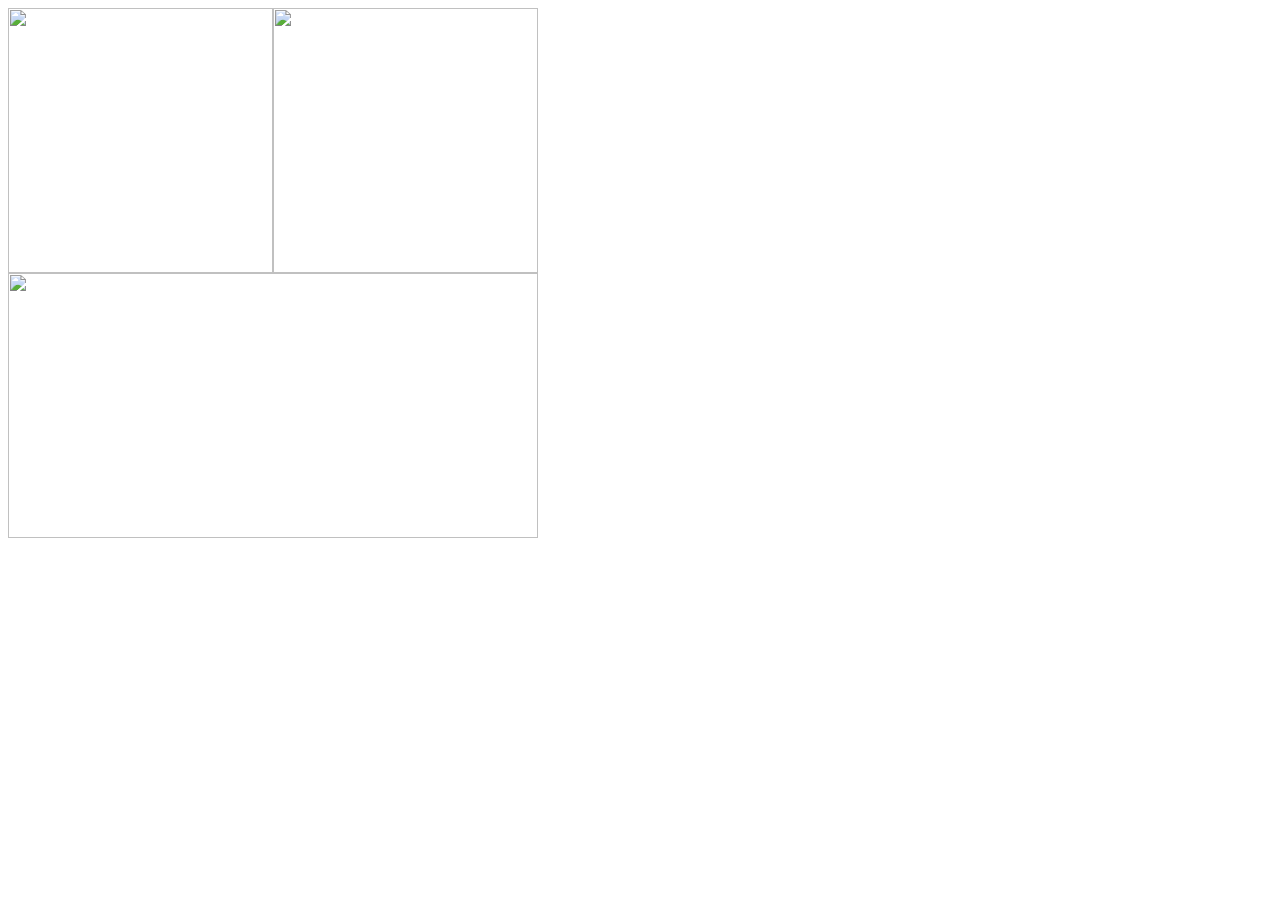
==== index.html @ 49f3612f "OVERLAY" ====
<!DOCTYPE html>
<html lang="en">
<head>
    <meta charset="UTF-8">
    <meta http-equiv="X-UA-Compatible" content="IE=edge">
    <meta name="viewport" content="width=device-width, initial-scale=1.0">
    <link rel="stylesheet" href="./css/styles.css"/>
    <title>OVERLAY</title>
</head>
<body>
    <!--------------------------------- OVERLAY ---------------------------------->

    <div class="block">
	<a href="#" class="card-one">
		<img src="https://goo.gl/X6c6dy" width="265" height="265" alt="">
	</a>
	<a href="#" class="card-two">
		<img src="https://goo.gl/h6UhHS" width="265" height="265" lt="">
	</a>
	<a href="#" class="card-three">
		<img src="https://goo.gl/MuPSbt" width="530" height="265" alt="">
	</a>
</div>

     <!--------------------------------- OVERLAY ---------------------------------->
</body>
</html>
---- css/styles.css ----
/* ******************OVERLAY*********************** */


.block {
  font-size: 0;
	width: 530px;
	height: 530px;
}
a.card-one,
a.card-two,
a.card-three {
  display: inline-block;
 
}

a {
  position: relative;
  overflow: hidden;
}

a:before {
  content: '';
  position: absolute;
  background: rgba(0, 0, 0, 0.6);
  opacity: 0;
  left: 0;
  top: 0;
  right: 0;
  bottom: 0;
  width: 100%;
  height: 100%;
  transition: 250ms cubic-bezier(0.4, 0, 0.2, 1);
  transform: translateY(100%);
  
}
a.card-one:before {
  content: '';
  position: absolute;
  background: rgba(19, 208, 19, 0.6);
  opacity: 0;
  left: 0;
  top: 0;
  right: 0;
  bottom: 0;
  width: 100%;
  height: 100%;
  transition: 250ms cubic-bezier(0.4, 0, 0.2, 1);
  transform: translateY(100%);
  
}

a.card-two:before {
  content: '';
  position: absolute;
  background: rgba(76, 27, 211, 0.6);
  opacity: 0;
  left: 0;
  top: 0;
  right: 0;
  bottom: 0;
  width: 100%;
  height: 100%;
  transition: 250ms cubic-bezier(0.4, 0, 0.2, 1);
  transform: translateY(100%);
  
}

a:hover:before {
  opacity: 1;
  transform: translateY(0);
  
}
a.card-three:hover .overlay {
  position: absolute;
	width: 530px;
	height: 265px;
	background: rgba(0, 0, 0, 0.6);
  transition: 250ms cubic-bezier(0.4, 0, 0.2, 1);
}

/* ******************OVERLAY*********************** */
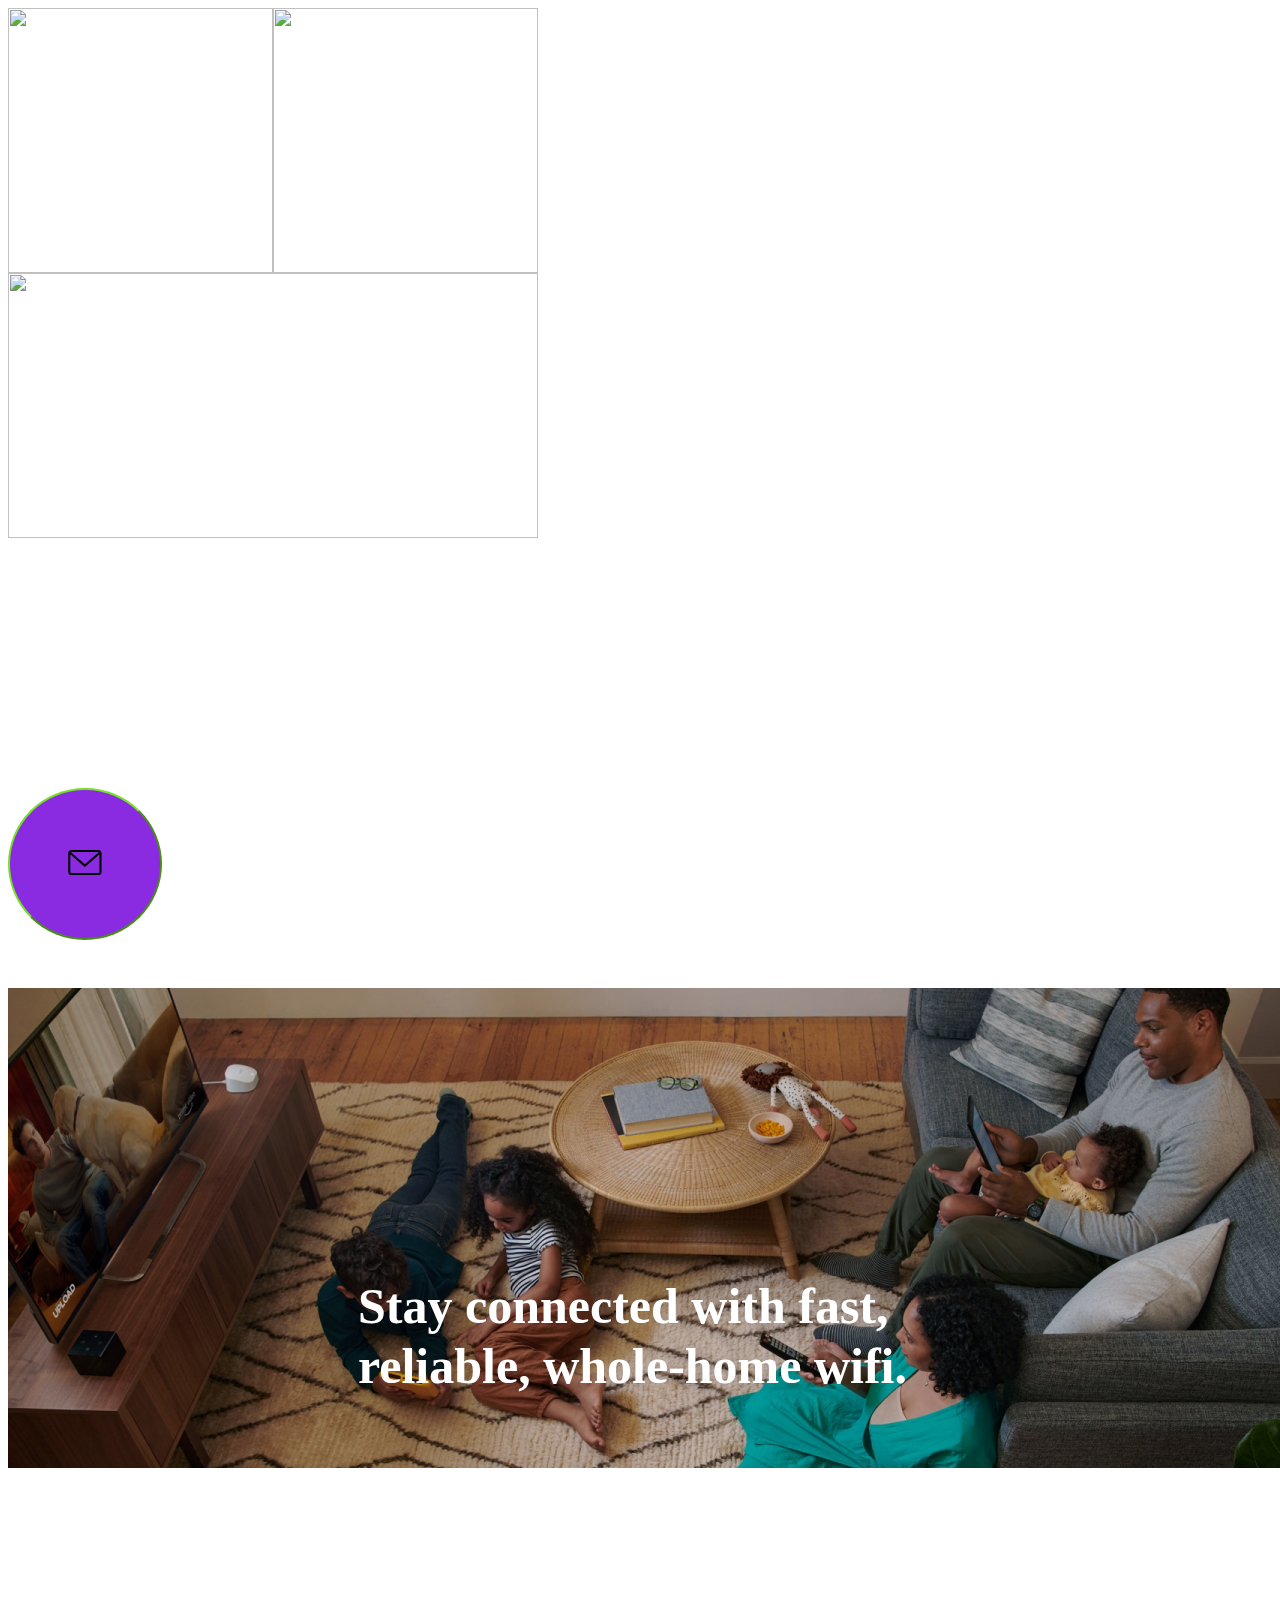
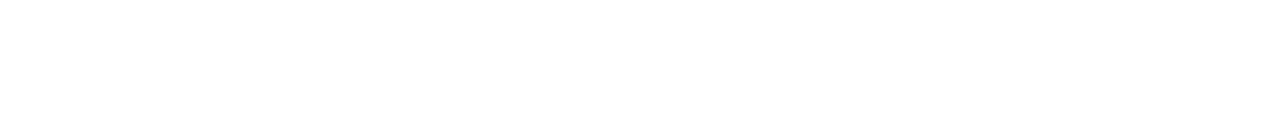
==== commit 37c387b6: "comithome" ====
--- a/index.html
+++ b/index.html
@@ -8,20 +8,56 @@
     <title>OVERLAY</title>
 </head>
 <body>
+
+
+
     <!--------------------------------- OVERLAY ---------------------------------->
 
-    <div class="block">
+<div class="block">
 	<a href="#" class="card-one">
 		<img src="https://goo.gl/X6c6dy" width="265" height="265" alt="">
 	</a>
+	
 	<a href="#" class="card-two">
 		<img src="https://goo.gl/h6UhHS" width="265" height="265" lt="">
 	</a>
+
 	<a href="#" class="card-three">
-		<img src="https://goo.gl/MuPSbt" width="530" height="265" alt="">
-	</a>
+		<img src="https://goo.gl/MuPSbt" width="530" height="265" alt="">	
+	</a>	
 </div>
 
      <!--------------------------------- OVERLAY ---------------------------------->
+
+
+
+
+	<!--------------------------------- JUMPING BUTTON--------------------------------->
+	
+		<div class="button">		
+		<a href="https://www.google.com">
+			<button class="loading-button" type="button">
+				<svg width="50" height="25">
+					<use href="./images/sprite.svg#icon-envelope"></use>
+				</svg>
+			</button>
+		</a>
+		</div>
+	
+	<!--------------------------------- JUMPING BUTTON--------------------------------->
+
+
+
+	<!---------------------------------------- HERO------------------------------------->
+
+	<section>
+		<div  class="hero">
+		<img src="./images/Rectangle.png" width="1440" height="480" alt="">
+          <h2 class="hero-title">Stay connected with fast, reliable, whole-home wifi.</h2>
+		</div>
+	</section>
+
+	<!---------------------------------------- HERO------------------------------------->
 </body>
-</html>+</html>
+
--- a/css/styles.css
+++ b/css/styles.css
@@ -1,16 +1,14 @@
 /* ******************OVERLAY*********************** */
-
 
 .block {
   font-size: 0;
-	width: 530px;
-	height: 530px;
+  width: 530px;
+  height: 530px;
 }
 a.card-one,
 a.card-two,
 a.card-three {
   display: inline-block;
- 
 }
 
 a {
@@ -19,7 +17,7 @@
 }
 
 a:before {
-  content: '';
+  content: "";
   position: absolute;
   background: rgba(0, 0, 0, 0.6);
   opacity: 0;
@@ -31,10 +29,9 @@
   height: 100%;
   transition: 250ms cubic-bezier(0.4, 0, 0.2, 1);
   transform: translateY(100%);
-  
 }
 a.card-one:before {
-  content: '';
+  content: "";
   position: absolute;
   background: rgba(19, 208, 19, 0.6);
   opacity: 0;
@@ -46,11 +43,10 @@
   height: 100%;
   transition: 250ms cubic-bezier(0.4, 0, 0.2, 1);
   transform: translateY(100%);
-  
 }
 
 a.card-two:before {
-  content: '';
+  content: "";
   position: absolute;
   background: rgba(76, 27, 211, 0.6);
   opacity: 0;
@@ -62,20 +58,91 @@
   height: 100%;
   transition: 250ms cubic-bezier(0.4, 0, 0.2, 1);
   transform: translateY(100%);
-  
 }
 
 a:hover:before {
   opacity: 1;
   transform: translateY(0);
-  
 }
 a.card-three:hover .overlay {
   position: absolute;
-	width: 530px;
-	height: 265px;
-	background: rgba(0, 0, 0, 0.6);
+  width: 530px;
+  height: 265px;
+  background: rgba(0, 0, 0, 0.6);
   transition: 250ms cubic-bezier(0.4, 0, 0.2, 1);
 }
 
-/* ******************OVERLAY*********************** */+/*******************OVERLAY************************/
+
+/*********************JUMPING BUTTON****************/
+@keyframes bouncing {
+  0% {
+    bottom: 0;
+    box-shadow: 0 0 5px rgba(0, 0, 0, 0.5);
+  }
+  100% {
+    bottom: 50px;
+    box-shadow: 0 50px 50px rgba(0, 0, 0, 0.1);
+  }
+}
+
+.button {
+  position: absolute;
+  margin-top: 250px;
+}
+.loading-button {
+  position: absolute;
+  background-color: blueviolet;
+  border-radius: 50%;
+  border-color: rgb(115, 225, 37);
+  color: blanchedalmond;
+  padding: 60px 50px;
+  animation: bouncing 0.5s cubic-bezier(0.1, 0.25, 0.1, 1) 0s infinite alternate
+    both;
+}
+
+.loading-button:hover,
+.loading-button:focus {
+  background-color: rgb(22, 219, 233);
+  fill: rgb(63, 17, 228);
+}
+/*********************JUMPING BUTTON****************/
+
+/* ********************hero************************/
+
+.hero {
+  position: relative;
+  display: inline-block;
+  justify-content: center;
+  /* text-align: center; */
+  background-size: cover;
+  background-position: 100%;
+  margin-top: 250px;
+  padding-top: 200px;
+  padding-bottom: 200px;
+
+   width: 700px;
+  margin-bottom: 30px;
+  font-size: 50px;
+  line-height: 1.2;
+  color: #0a0a0a;
+
+}
+
+.hero-title {
+  position: absolute;
+  top: 50%;
+  left: 50%;
+  transform: translate(-50% 50%);
+  /* justify-content: center;
+  text-align: center;  */
+  margin-left: auto;
+  margin-right: auto;
+  width: 700px;
+  margin-bottom: 30px;
+  font-size: 50px;
+  line-height: 1.2;
+  color:white ;
+}
+
+/* ********************hero************************/
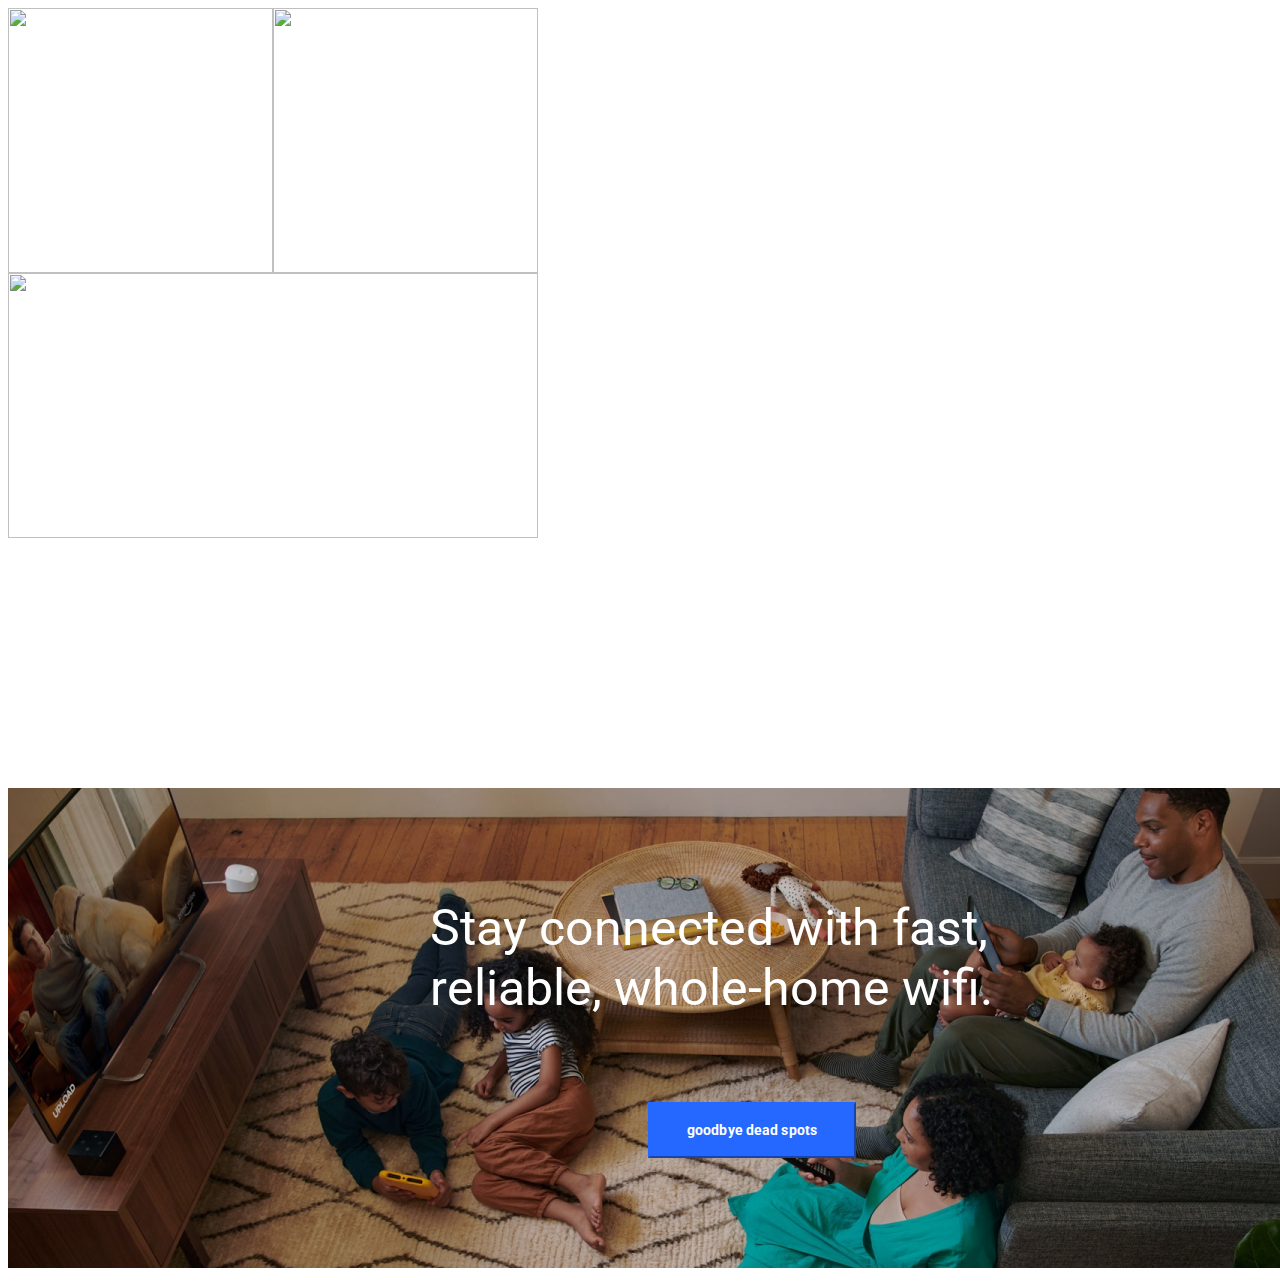
==== commit 4679b31b: "commit5.1" ====
--- a/index.html
+++ b/index.html
@@ -4,6 +4,10 @@
     <meta charset="UTF-8">
     <meta http-equiv="X-UA-Compatible" content="IE=edge">
     <meta name="viewport" content="width=device-width, initial-scale=1.0">
+	 <link
+      href="https://fonts.googleapis.com/css2?family=Raleway:wght@700&family=Roboto:wght@400;500;700;900&display=swap"
+      rel="stylesheet"
+    />
     <link rel="stylesheet" href="./css/styles.css"/>
     <title>OVERLAY</title>
 </head>
@@ -52,11 +56,19 @@
 
 	<section>
 		<div  class="hero">
-		<img src="./images/Rectangle.png" width="1440" height="480" alt="">
+		  <img src="./images/Rectangle.png" width="1440" height="480" alt="">
           <h2 class="hero-title">Stay connected with fast, reliable, whole-home wifi.</h2>
+		  <button class="hero-btn">goodbye dead spots</button>
 		</div>
 	</section>
 
+
+	<!-- <section class="dead-spots">
+        <h2 class="dead-spots-title"></h2>
+        <p class="dead-spots-label">Stay connected with fast, reliable, whole-home wifi.</p>
+        <button class="dead-spots-btn">goodbye dead spots</button>
+		<img src="./images/Rectangle.png" alt="img">	
+	</section> -->
 	<!---------------------------------------- HERO------------------------------------->
 </body>
 </html>
--- a/css/styles.css
+++ b/css/styles.css
@@ -28,7 +28,7 @@
   width: 100%;
   height: 100%;
   transition: 250ms cubic-bezier(0.4, 0, 0.2, 1);
-  transform: translateY(100%);
+  transform: translateX(-100%);
 }
 a.card-one:before {
   content: "";
@@ -57,7 +57,7 @@
   width: 100%;
   height: 100%;
   transition: 250ms cubic-bezier(0.4, 0, 0.2, 1);
-  transform: translateY(100%);
+  transform: translateX(100%);
 }
 
 a:hover:before {
@@ -110,39 +110,110 @@
 
 /* ********************hero************************/
 
+section {
+  position: relative;
+  display: block;
+  width: 1440px;
+}
+
 .hero {
-  position: relative;
-  display: inline-block;
+  position: absolute;
+  display: block;
+  top: 0;
+  left: 0;
+  padding: 0;
   justify-content: center;
-  /* text-align: center; */
   background-size: cover;
   background-position: 100%;
   margin-top: 250px;
-  padding-top: 200px;
-  padding-bottom: 200px;
-
-   width: 700px;
-  margin-bottom: 30px;
+
   font-size: 50px;
   line-height: 1.2;
   color: #0a0a0a;
-
 }
 
 .hero-title {
   position: absolute;
-  top: 50%;
-  left: 50%;
-  transform: translate(-50% 50%);
-  /* justify-content: center;
-  text-align: center;  */
-  margin-left: auto;
-  margin-right: auto;
-  width: 700px;
-  margin-bottom: 30px;
-  font-size: 50px;
-  line-height: 1.2;
-  color:white ;
-}
-
+  top: 0;
+  left: 0;
+  margin-left: 422px;
+  margin-right: 422px;
+  margin-top: 110px;
+  font-family: "Roboto";
+  font-style: normal;
+  font-weight: 400;
+  font-size: 50px;
+  line-height: 1.2;
+  color: white;
+}
+
+.hero-btn {
+  position: absolute;
+  top: 0;
+  left: calc(50% - 160px / 2);
+  margin-top: 314px;
+  font-family: "Roboto";
+  font-style: normal;
+  font-weight: 700;
+  font-size: 14px;
+  line-height: 1;
+  letter-spacing: 0.11px;
+  color: #ffffff;
+  padding: 19px 37px;
+  background-color: #2468ff;
+  border-color: #2468ff;
+}
 /* ********************hero************************/
+/* .dead-spots {
+    display: block;
+    position: relative;
+    width: 1440px;
+}
+
+.dead-spots-title {
+position: absolute;
+  top: 0;
+  left: 0;
+  margin-left: 422px;
+  margin-right: 422px;
+  margin-top: 110px;
+  font-family: "Roboto";
+  font-style: normal;
+  font-weight: 400;
+  font-size: 50px;
+  line-height: 1.2;
+  color: white;
+}
+
+.dead-spots-label {
+    position: absolute;
+  top: 0;
+  left: 0;
+  margin-left: 422px;
+  margin-right: 422px;
+  margin-top: 110px;
+  font-family: "Roboto";
+  font-style: normal;
+  font-weight: 400;
+  font-size: 50px;
+  line-height: 1.2;
+  color: white;
+}
+
+.dead-spots-btn {
+  position: absolute;
+  top: 0;
+  left: calc(50% - 160px / 2);
+  margin-top: 314px;
+  font-family: "Roboto";
+  font-style: normal;
+  font-weight: 700;
+  font-size: 14px;
+  line-height: 1;
+  letter-spacing: 0.11px;
+  color: #ffffff;
+  padding: 19px 37px;
+  background-color: #2468ff;
+  border-color: #2468ff;
+} */
+
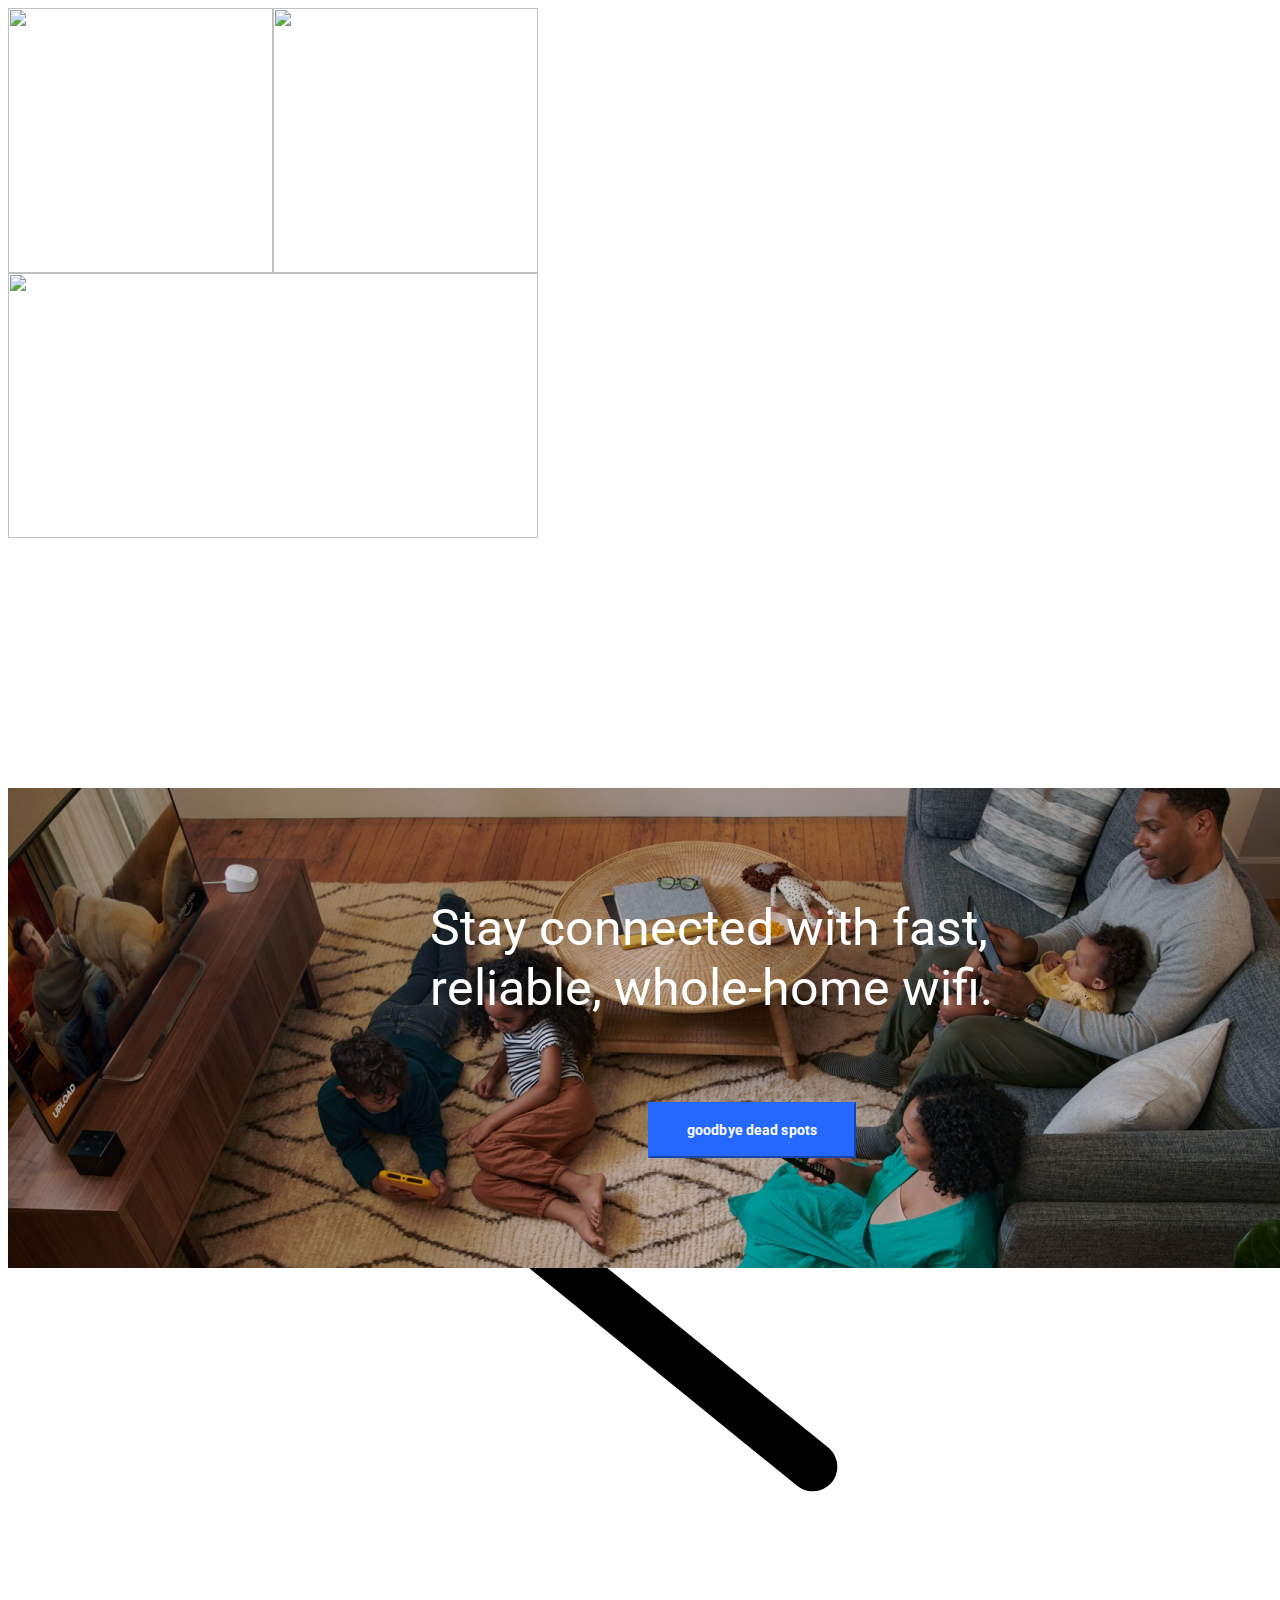
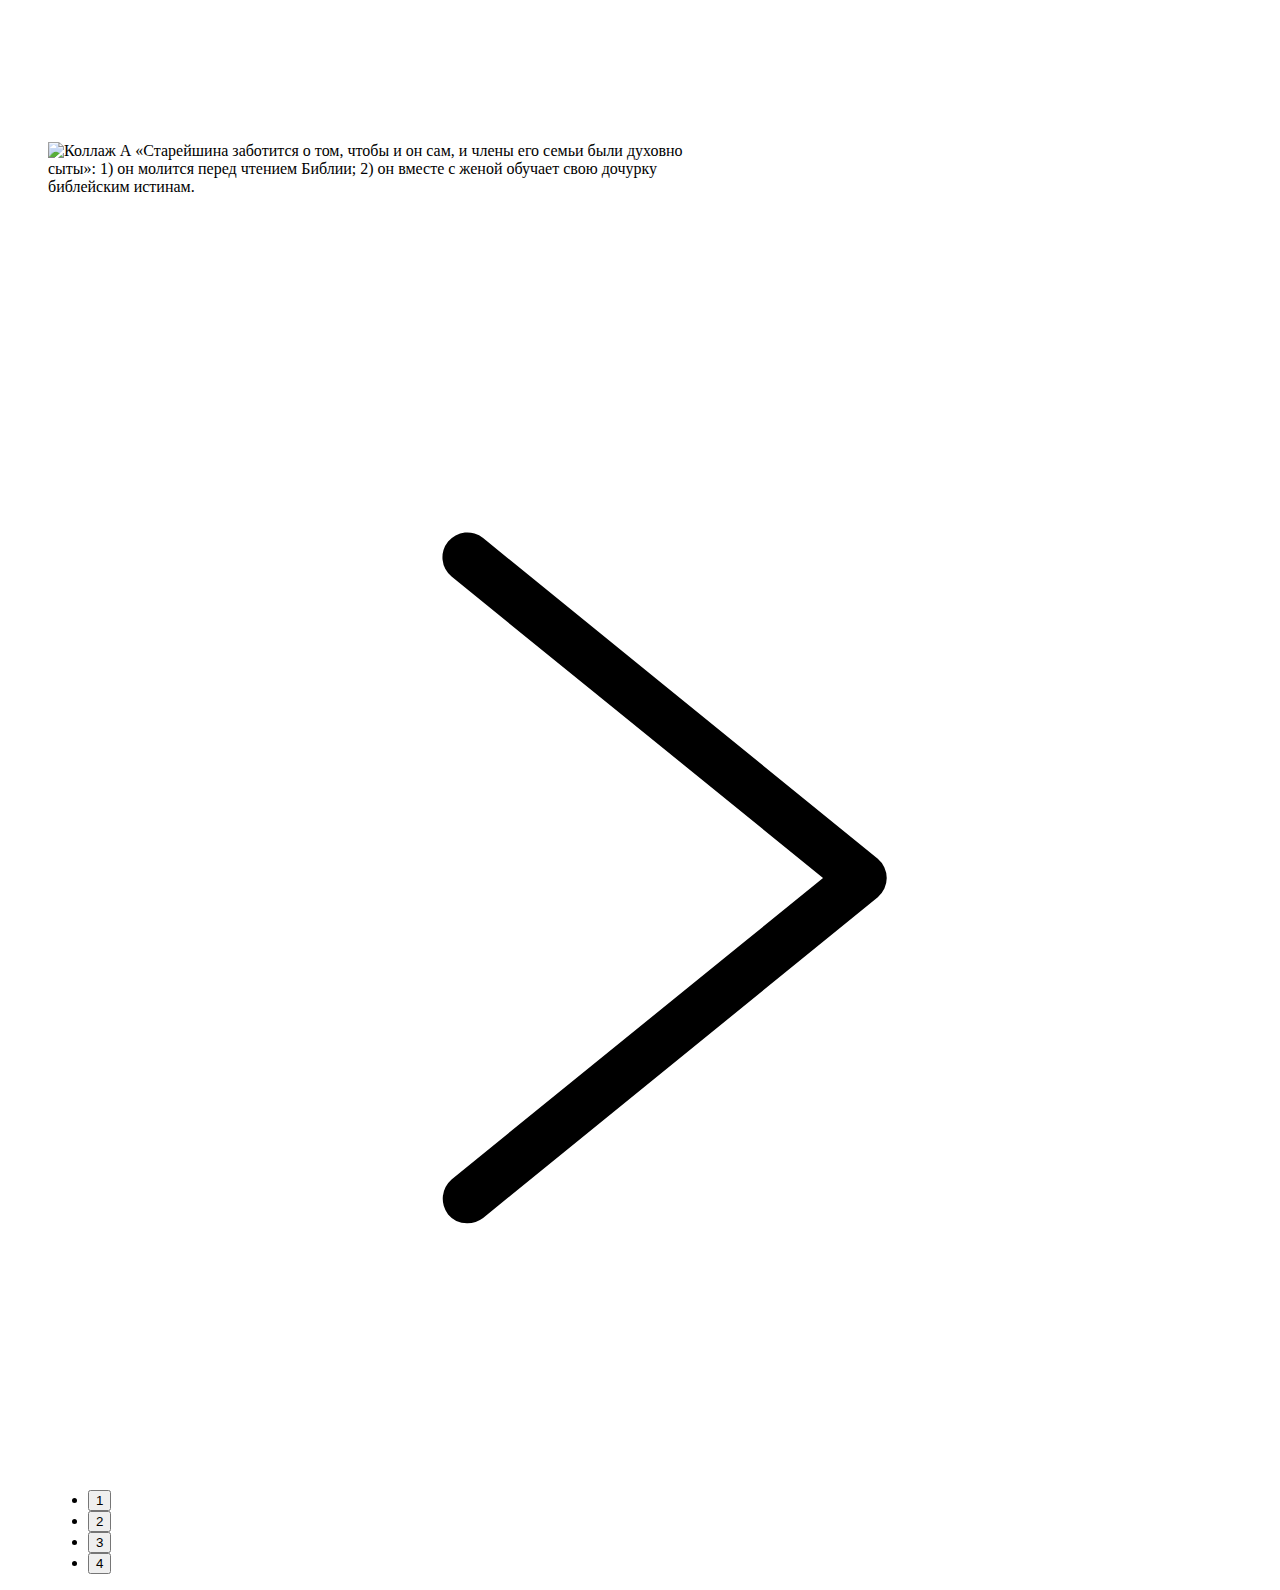
==== commit 9bee0e26: "commit8.8" ====
--- a/index.html
+++ b/index.html
@@ -1,75 +1,282 @@
 <!DOCTYPE html>
 <html lang="en">
-<head>
-    <meta charset="UTF-8">
-    <meta http-equiv="X-UA-Compatible" content="IE=edge">
-    <meta name="viewport" content="width=device-width, initial-scale=1.0">
-	 <link
+  <head>
+    <meta charset="UTF-8" />
+    <meta http-equiv="X-UA-Compatible" content="IE=edge" />
+    <meta name="viewport" content="width=device-width, initial-scale=1.0" />
+    <link
       href="https://fonts.googleapis.com/css2?family=Raleway:wght@700&family=Roboto:wght@400;500;700;900&display=swap"
       rel="stylesheet"
     />
-    <link rel="stylesheet" href="./css/styles.css"/>
+    <link rel="stylesheet" href="./css/styles.css" />
     <title>OVERLAY</title>
-</head>
-<body>
-
-
-
+  </head>
+  <body>
     <!--------------------------------- OVERLAY ---------------------------------->
 
-<div class="block">
-	<a href="#" class="card-one">
-		<img src="https://goo.gl/X6c6dy" width="265" height="265" alt="">
-	</a>
-	
-	<a href="#" class="card-two">
-		<img src="https://goo.gl/h6UhHS" width="265" height="265" lt="">
-	</a>
-
-	<a href="#" class="card-three">
-		<img src="https://goo.gl/MuPSbt" width="530" height="265" alt="">	
-	</a>	
-</div>
-
-     <!--------------------------------- OVERLAY ---------------------------------->
-
-
-
-
-	<!--------------------------------- JUMPING BUTTON--------------------------------->
-	
-		<div class="button">		
-		<a href="https://www.google.com">
-			<button class="loading-button" type="button">
-				<svg width="50" height="25">
-					<use href="./images/sprite.svg#icon-envelope"></use>
-				</svg>
-			</button>
-		</a>
-		</div>
-	
-	<!--------------------------------- JUMPING BUTTON--------------------------------->
-
-
-
-	<!---------------------------------------- HERO------------------------------------->
-
-	<section>
-		<div  class="hero">
-		  <img src="./images/Rectangle.png" width="1440" height="480" alt="">
-          <h2 class="hero-title">Stay connected with fast, reliable, whole-home wifi.</h2>
-		  <button class="hero-btn">goodbye dead spots</button>
-		</div>
-	</section>
-
-
-	<!-- <section class="dead-spots">
+    <div class="block">
+      <a href="#" class="card-one">
+        <img src="https://goo.gl/X6c6dy" width="265" height="265" alt="" />
+      </a>
+
+      <a href="#" class="card-two">
+        <img src="https://goo.gl/h6UhHS" width="265" height="265" lt="" />
+      </a>
+
+      <a href="#" class="card-three">
+        <img src="https://goo.gl/MuPSbt" width="530" height="265" alt="" />
+      </a>
+    </div>
+
+    <!--------------------------------- OVERLAY ---------------------------------->
+
+    <!--------------------------------- JUMPING BUTTON--------------------------------->
+
+    <div class="button">
+      <a href="https://www.google.com">
+        <button class="loading-button" type="button">
+          <svg width="50" height="25">
+            <use href="./images/sprite.svg#icon-envelope"></use>
+          </svg>
+        </button>
+      </a>
+    </div>
+
+    <!--------------------------------- JUMPING BUTTON--------------------------------->
+
+    <!---------------------------------------- HERO------------------------------------->
+
+    <section>
+      <div class="hero">
+        <img src="./images/Rectangle.png" width="1440" height="480" alt="" />
+        <h2 class="hero-title">
+          Stay connected with fast, reliable, whole-home wifi.
+        </h2>
+        <button class="hero-btn">goodbye dead spots</button>
+      </div>
+    </section>
+
+    <!-- <section class="dead-spots">
         <h2 class="dead-spots-title"></h2>
         <p class="dead-spots-label">Stay connected with fast, reliable, whole-home wifi.</p>
         <button class="dead-spots-btn">goodbye dead spots</button>
 		<img src="./images/Rectangle.png" alt="img">	
 	</section> -->
-	<!---------------------------------------- HERO------------------------------------->
-</body>
+    <!---------------------------------------- HERO------------------------------------->
+
+    <div id="f4" class="gen-flipbook pm-flipbook-gallery du-margin-top--8">
+      <figure
+        class="gen-flipbook pm-flipbook-gallery du-margin-top--8 cc-flipbookGallery--initialized cc-flipbookGallery cc-flipbookGallery--js"
+        data-has-client-components="true"
+      >
+        <div class="slick-initialized slick-slider slick-dotted">
+          <div
+            class="cc-flipbookGallery-navigation-previous slick-arrow"
+            style=""
+          >
+            <svg
+              class="svg-inline--fa jwi-chevron-left fa-w-16"
+              focusable="false"
+              aria-hidden="true"
+              data-prefix="jwf-jw-icons-external"
+              data-icon="chevron-left"
+              role="img"
+              xmlns="http://www.w3.org/2000/svg"
+              viewBox="0 0 24 24"
+              data-fa-i2svg=""
+            >
+              <path
+                fill="currentColor"
+                d="M15.5 19a.493.493 0 01-.315-.112l-8-6.5a.5.5 0 010-.776l8-6.5a.5.5 0 11.63.776L8.293 12l7.522 6.112A.5.5 0 0115.5 19z"
+              ></path></svg
+            ><!-- <i class="jwf-jw-icons-external jwi-chevron-left" focusable="false"></i> -->
+          </div>
+          <div class="slick-list draggable">
+            <div class="slick-track" style="opacity: 1; width: 2540px">
+              <div
+                class="slick-slide slick-current slick-active"
+                data-slick-index="0"
+                aria-hidden="false"
+                style="
+                  width: 635px;
+                  position: relative;
+                  left: 0px;
+                  top: 0px;
+                  z-index: 999;
+                  opacity: 1;
+                "
+                role="tabpanel"
+                id="slick-slide00"
+              >
+                <div>
+                  <img
+                    class="gen-flipbook"
+                    alt="Коллаж&nbsp;А «Старейшина заботится о том, чтобы и он сам, и члены его семьи были духовно сыты»: 1)&nbsp;он молится перед чтением Библии; 2)&nbsp;он вместе с женой обучает свою дочурку библейским истинам."
+                    data-largest="https://assetsnffrgf-a.akamaihd.net/assets/m/1102021220/U/art/1102021220_U_cfb_001_lg.jpg"
+                    data-smallest="https://assetsnffrgf-a.akamaihd.net/assets/m/1102021220/U/art/1102021220_U_cfb_001_xs.jpg"
+                    src="https://assetsnffrgf-a.akamaihd.net/assets/m/1102021220/U/art/1102021220_U_cfb_001_lg.jpg"
+                    style="width: 100%; display: inline-block"
+                  />
+                </div>
+              </div>
+              <div
+                class="slick-slide"
+                data-slick-index="1"
+                aria-hidden="true"
+                style="
+                  width: 635px;
+                  position: relative;
+                  left: -635px;
+                  top: 0px;
+                  z-index: 998;
+                  opacity: 0;
+                "
+                tabindex="-1"
+                role="tabpanel"
+                id="slick-slide01"
+              >
+                <div>
+                  <img
+                    class="gen-flipbook"
+                    alt="Б: этот же старейшина со своей женой навещает в больнице пожилую христианку из своего собрания."
+                    data-largest="https://assetsnffrgf-a.akamaihd.net/assets/m/1102021220/U/art/1102021220_U_cfb_002_lg.jpg"
+                    data-smallest="https://assetsnffrgf-a.akamaihd.net/assets/m/1102021220/U/art/1102021220_U_cfb_002_xs.jpg"
+                    src="https://assetsnffrgf-a.akamaihd.net/assets/m/1102021220/U/art/1102021220_U_cfb_002_lg.jpg"
+                    style="width: 100%; display: inline-block"
+                  />
+                </div>
+              </div>
+              <div
+                class="slick-slide"
+                data-slick-index="2"
+                aria-hidden="true"
+                style="
+                  width: 635px;
+                  position: relative;
+                  left: -1270px;
+                  top: 0px;
+                  z-index: 998;
+                  opacity: 0;
+                "
+                tabindex="-1"
+                role="tabpanel"
+                id="slick-slide02"
+              >
+                <div>
+                  <img
+                    class="gen-flipbook"
+                    alt="В: этот же старейшина проповедует по домам и зачитывает мужчине библейский стих."
+                    data-largest="https://assetsnffrgf-a.akamaihd.net/assets/m/1102021220/U/art/1102021220_U_cfb_003_lg.jpg"
+                    data-smallest="https://assetsnffrgf-a.akamaihd.net/assets/m/1102021220/U/art/1102021220_U_cfb_003_xs.jpg"
+                    src="https://assetsnffrgf-a.akamaihd.net/assets/m/1102021220/U/art/1102021220_U_cfb_003_lg.jpg"
+                    style="width: 100%; display: inline-block"
+                  />
+                </div>
+              </div>
+              <div
+                class="slick-slide"
+                data-slick-index="3"
+                aria-hidden="true"
+                style="
+                  width: 635px;
+                  position: relative;
+                  left: -1905px;
+                  top: 0px;
+                  z-index: 998;
+                  opacity: 0;
+                "
+                tabindex="-1"
+                role="tabpanel"
+                id="slick-slide03"
+              >
+                <div>
+                  <img
+                    class="gen-flipbook"
+                    alt="Коллаж&nbsp;Г: 1)&nbsp;этот же старейшина выступает с речью на встрече собрания; 2)&nbsp;он моет пол в Зале Царства."
+                    data-largest="https://assetsnffrgf-a.akamaihd.net/assets/m/1102021220/U/art/1102021220_U_cfb_004_lg.jpg"
+                    data-smallest="https://assetsnffrgf-a.akamaihd.net/assets/m/1102021220/U/art/1102021220_U_cfb_004_xs.jpg"
+                    src="https://assetsnffrgf-a.akamaihd.net/assets/m/1102021220/U/art/1102021220_U_cfb_004_lg.jpg"
+                    style="width: 100%; display: inline-block"
+                  />
+                </div>
+              </div>
+            </div>
+          </div>
+          <div class="cc-flipbookGallery-navigation-next slick-arrow" style="">
+            <svg
+              class="svg-inline--fa jwi-chevron-right fa-w-16"
+              focusable="false"
+              aria-hidden="true"
+              data-prefix="jwf-jw-icons-external"
+              data-icon="chevron-right"
+              role="img"
+              xmlns="http://www.w3.org/2000/svg"
+              viewBox="0 0 24 24"
+              data-fa-i2svg=""
+            >
+              <path
+                fill="currentColor"
+                d="M8.5 19a.5.5 0 01-.39-.18.52.52 0 01.07-.71L15.71 12 8.18 5.89a.5.5 0 01.64-.78l8 6.5a.51.51 0 010 .78l-8 6.5a.56.56 0 01-.32.11z"
+              ></path></svg
+            ><!-- <i class="jwf-jw-icons-external jwi-chevron-right" focusable="false"></i> -->
+          </div>
+          <ul
+            class="cc-flipbookGallery-navigation-dots"
+            style=""
+            role="tablist"
+          >
+            <li class="slick-active" role="presentation">
+              <button
+                type="button"
+                role="tab"
+                id="slick-slide-control00"
+                aria-controls="slick-slide00"
+                aria-label="1 of 4"
+                tabindex="0"
+                aria-selected="true"
+              >
+                1
+              </button>
+            </li>
+            <li role="presentation">
+              <button
+                type="button"
+                role="tab"
+                id="slick-slide-control01"
+                aria-controls="slick-slide01"
+                aria-label="2 of 4"
+                tabindex="-1"
+              >
+                2
+              </button>
+            </li>
+            <li role="presentation">
+              <button
+                type="button"
+                role="tab"
+                id="slick-slide-control02"
+                aria-controls="slick-slide02"
+                aria-label="3 of 4"
+                tabindex="-1"
+              >
+                3
+              </button>
+            </li>
+            <li role="presentation">
+              <button
+                type="button"
+                role="tab"
+                id="slick-slide-control03"
+                aria-controls="slick-slide03"
+                aria-label="4 of 4"
+                tabindex="-1"
+              >
+                4
+              </button>
+            </li>
+          </ul>
+        </div>
+      </figure>
+    </div>
+  </body>
 </html>
-
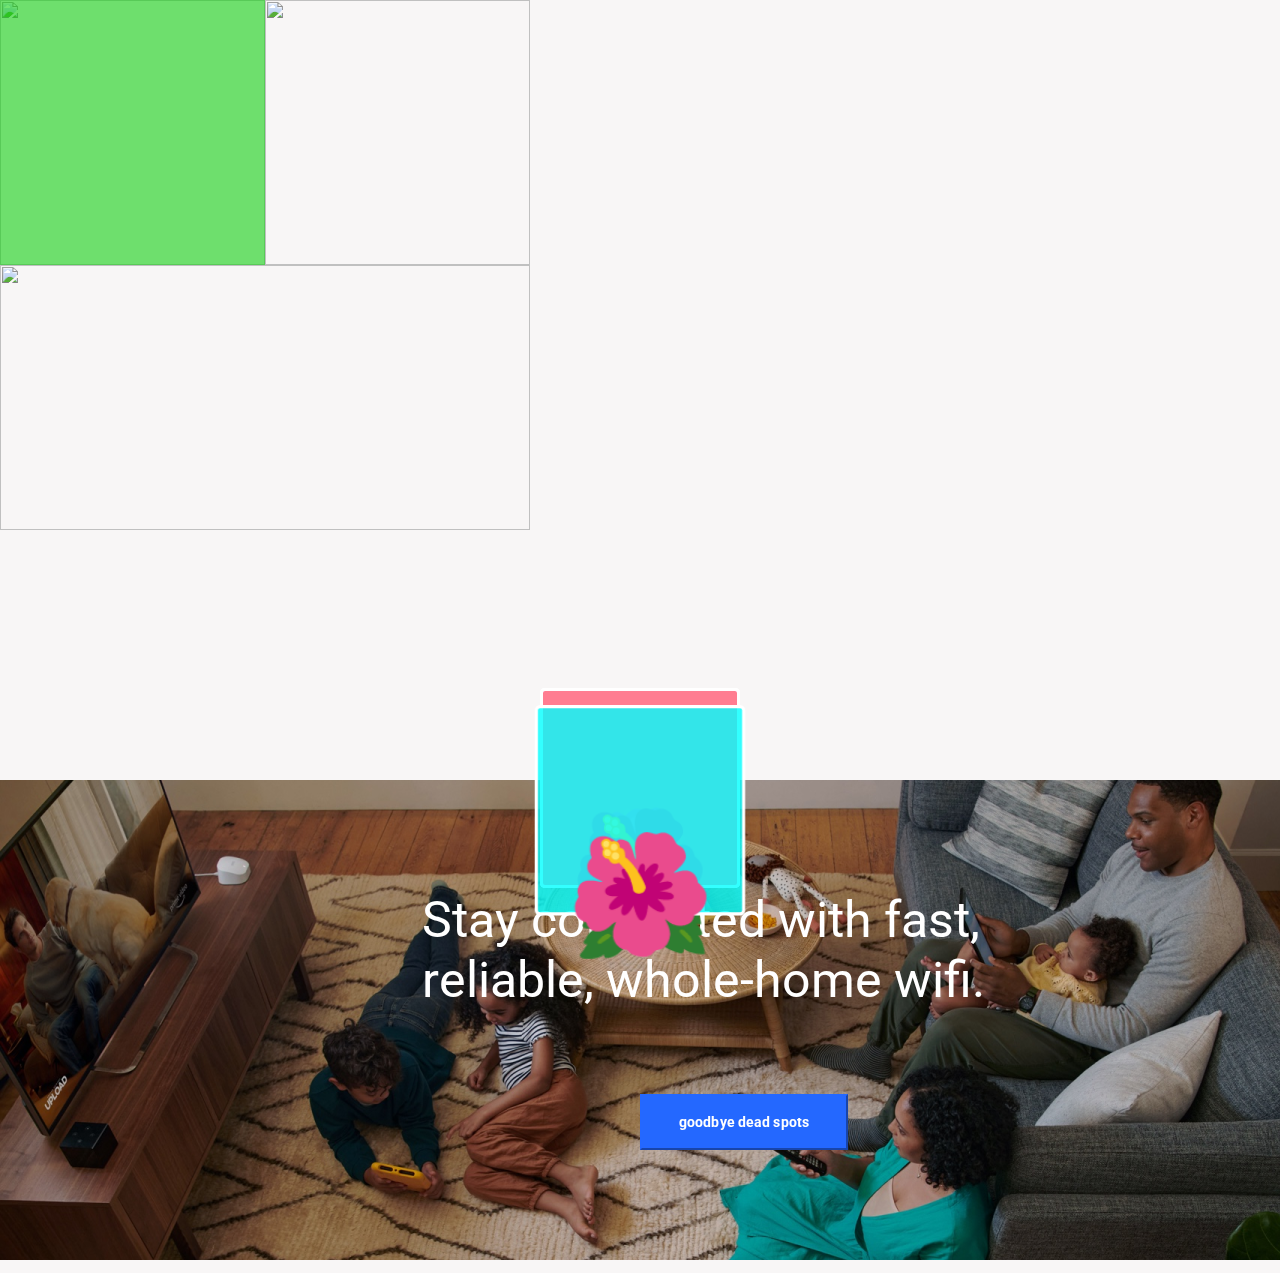
==== commit b65c757f: "КУБ" ====
--- a/index.html
+++ b/index.html
@@ -64,219 +64,14 @@
 	</section> -->
     <!---------------------------------------- HERO------------------------------------->
 
-    <div id="f4" class="gen-flipbook pm-flipbook-gallery du-margin-top--8">
-      <figure
-        class="gen-flipbook pm-flipbook-gallery du-margin-top--8 cc-flipbookGallery--initialized cc-flipbookGallery cc-flipbookGallery--js"
-        data-has-client-components="true"
-      >
-        <div class="slick-initialized slick-slider slick-dotted">
-          <div
-            class="cc-flipbookGallery-navigation-previous slick-arrow"
-            style=""
-          >
-            <svg
-              class="svg-inline--fa jwi-chevron-left fa-w-16"
-              focusable="false"
-              aria-hidden="true"
-              data-prefix="jwf-jw-icons-external"
-              data-icon="chevron-left"
-              role="img"
-              xmlns="http://www.w3.org/2000/svg"
-              viewBox="0 0 24 24"
-              data-fa-i2svg=""
-            >
-              <path
-                fill="currentColor"
-                d="M15.5 19a.493.493 0 01-.315-.112l-8-6.5a.5.5 0 010-.776l8-6.5a.5.5 0 11.63.776L8.293 12l7.522 6.112A.5.5 0 0115.5 19z"
-              ></path></svg
-            ><!-- <i class="jwf-jw-icons-external jwi-chevron-left" focusable="false"></i> -->
-          </div>
-          <div class="slick-list draggable">
-            <div class="slick-track" style="opacity: 1; width: 2540px">
-              <div
-                class="slick-slide slick-current slick-active"
-                data-slick-index="0"
-                aria-hidden="false"
-                style="
-                  width: 635px;
-                  position: relative;
-                  left: 0px;
-                  top: 0px;
-                  z-index: 999;
-                  opacity: 1;
-                "
-                role="tabpanel"
-                id="slick-slide00"
-              >
-                <div>
-                  <img
-                    class="gen-flipbook"
-                    alt="Коллаж&nbsp;А «Старейшина заботится о том, чтобы и он сам, и члены его семьи были духовно сыты»: 1)&nbsp;он молится перед чтением Библии; 2)&nbsp;он вместе с женой обучает свою дочурку библейским истинам."
-                    data-largest="https://assetsnffrgf-a.akamaihd.net/assets/m/1102021220/U/art/1102021220_U_cfb_001_lg.jpg"
-                    data-smallest="https://assetsnffrgf-a.akamaihd.net/assets/m/1102021220/U/art/1102021220_U_cfb_001_xs.jpg"
-                    src="https://assetsnffrgf-a.akamaihd.net/assets/m/1102021220/U/art/1102021220_U_cfb_001_lg.jpg"
-                    style="width: 100%; display: inline-block"
-                  />
-                </div>
-              </div>
-              <div
-                class="slick-slide"
-                data-slick-index="1"
-                aria-hidden="true"
-                style="
-                  width: 635px;
-                  position: relative;
-                  left: -635px;
-                  top: 0px;
-                  z-index: 998;
-                  opacity: 0;
-                "
-                tabindex="-1"
-                role="tabpanel"
-                id="slick-slide01"
-              >
-                <div>
-                  <img
-                    class="gen-flipbook"
-                    alt="Б: этот же старейшина со своей женой навещает в больнице пожилую христианку из своего собрания."
-                    data-largest="https://assetsnffrgf-a.akamaihd.net/assets/m/1102021220/U/art/1102021220_U_cfb_002_lg.jpg"
-                    data-smallest="https://assetsnffrgf-a.akamaihd.net/assets/m/1102021220/U/art/1102021220_U_cfb_002_xs.jpg"
-                    src="https://assetsnffrgf-a.akamaihd.net/assets/m/1102021220/U/art/1102021220_U_cfb_002_lg.jpg"
-                    style="width: 100%; display: inline-block"
-                  />
-                </div>
-              </div>
-              <div
-                class="slick-slide"
-                data-slick-index="2"
-                aria-hidden="true"
-                style="
-                  width: 635px;
-                  position: relative;
-                  left: -1270px;
-                  top: 0px;
-                  z-index: 998;
-                  opacity: 0;
-                "
-                tabindex="-1"
-                role="tabpanel"
-                id="slick-slide02"
-              >
-                <div>
-                  <img
-                    class="gen-flipbook"
-                    alt="В: этот же старейшина проповедует по домам и зачитывает мужчине библейский стих."
-                    data-largest="https://assetsnffrgf-a.akamaihd.net/assets/m/1102021220/U/art/1102021220_U_cfb_003_lg.jpg"
-                    data-smallest="https://assetsnffrgf-a.akamaihd.net/assets/m/1102021220/U/art/1102021220_U_cfb_003_xs.jpg"
-                    src="https://assetsnffrgf-a.akamaihd.net/assets/m/1102021220/U/art/1102021220_U_cfb_003_lg.jpg"
-                    style="width: 100%; display: inline-block"
-                  />
-                </div>
-              </div>
-              <div
-                class="slick-slide"
-                data-slick-index="3"
-                aria-hidden="true"
-                style="
-                  width: 635px;
-                  position: relative;
-                  left: -1905px;
-                  top: 0px;
-                  z-index: 998;
-                  opacity: 0;
-                "
-                tabindex="-1"
-                role="tabpanel"
-                id="slick-slide03"
-              >
-                <div>
-                  <img
-                    class="gen-flipbook"
-                    alt="Коллаж&nbsp;Г: 1)&nbsp;этот же старейшина выступает с речью на встрече собрания; 2)&nbsp;он моет пол в Зале Царства."
-                    data-largest="https://assetsnffrgf-a.akamaihd.net/assets/m/1102021220/U/art/1102021220_U_cfb_004_lg.jpg"
-                    data-smallest="https://assetsnffrgf-a.akamaihd.net/assets/m/1102021220/U/art/1102021220_U_cfb_004_xs.jpg"
-                    src="https://assetsnffrgf-a.akamaihd.net/assets/m/1102021220/U/art/1102021220_U_cfb_004_lg.jpg"
-                    style="width: 100%; display: inline-block"
-                  />
-                </div>
-              </div>
-            </div>
-          </div>
-          <div class="cc-flipbookGallery-navigation-next slick-arrow" style="">
-            <svg
-              class="svg-inline--fa jwi-chevron-right fa-w-16"
-              focusable="false"
-              aria-hidden="true"
-              data-prefix="jwf-jw-icons-external"
-              data-icon="chevron-right"
-              role="img"
-              xmlns="http://www.w3.org/2000/svg"
-              viewBox="0 0 24 24"
-              data-fa-i2svg=""
-            >
-              <path
-                fill="currentColor"
-                d="M8.5 19a.5.5 0 01-.39-.18.52.52 0 01.07-.71L15.71 12 8.18 5.89a.5.5 0 01.64-.78l8 6.5a.51.51 0 010 .78l-8 6.5a.56.56 0 01-.32.11z"
-              ></path></svg
-            ><!-- <i class="jwf-jw-icons-external jwi-chevron-right" focusable="false"></i> -->
-          </div>
-          <ul
-            class="cc-flipbookGallery-navigation-dots"
-            style=""
-            role="tablist"
-          >
-            <li class="slick-active" role="presentation">
-              <button
-                type="button"
-                role="tab"
-                id="slick-slide-control00"
-                aria-controls="slick-slide00"
-                aria-label="1 of 4"
-                tabindex="0"
-                aria-selected="true"
-              >
-                1
-              </button>
-            </li>
-            <li role="presentation">
-              <button
-                type="button"
-                role="tab"
-                id="slick-slide-control01"
-                aria-controls="slick-slide01"
-                aria-label="2 of 4"
-                tabindex="-1"
-              >
-                2
-              </button>
-            </li>
-            <li role="presentation">
-              <button
-                type="button"
-                role="tab"
-                id="slick-slide-control02"
-                aria-controls="slick-slide02"
-                aria-label="3 of 4"
-                tabindex="-1"
-              >
-                3
-              </button>
-            </li>
-            <li role="presentation">
-              <button
-                type="button"
-                role="tab"
-                id="slick-slide-control03"
-                aria-controls="slick-slide03"
-                aria-label="4 of 4"
-                tabindex="-1"
-              >
-                4
-              </button>
-            </li>
-          </ul>
-        </div>
-      </figure>
-    </div>
+    <div id="cube">
+<div class="side1"><p>&#127803;</p></div>
+<div class="side2"><p>&#127802;</p></div>
+<div class="side3"><p>&#127803;</p></div>
+<div class="side4"><p>&#127803;</p></div>
+<div class="side5"><p>&#127799;</p></div>
+<div class="side6"><p>&#127802;</p></div>
+</div>
+
   </body>
 </html>
--- a/css/styles.css
+++ b/css/styles.css
@@ -164,56 +164,837 @@
   border-color: #2468ff;
 }
 /* ********************hero************************/
-/* .dead-spots {
-    display: block;
-    position: relative;
-    width: 1440px;
-}
-
-.dead-spots-title {
-position: absolute;
-  top: 0;
-  left: 0;
-  margin-left: 422px;
-  margin-right: 422px;
-  margin-top: 110px;
-  font-family: "Roboto";
-  font-style: normal;
-  font-weight: 400;
-  font-size: 50px;
-  line-height: 1.2;
-  color: white;
-}
-
-.dead-spots-label {
-    position: absolute;
-  top: 0;
-  left: 0;
-  margin-left: 422px;
-  margin-right: 422px;
-  margin-top: 110px;
-  font-family: "Roboto";
-  font-style: normal;
-  font-weight: 400;
-  font-size: 50px;
-  line-height: 1.2;
-  color: white;
-}
-
-.dead-spots-btn {
-  position: absolute;
-  top: 0;
-  left: calc(50% - 160px / 2);
-  margin-top: 314px;
-  font-family: "Roboto";
-  font-style: normal;
-  font-weight: 700;
-  font-size: 14px;
-  line-height: 1;
-  letter-spacing: 0.11px;
-  color: #ffffff;
-  padding: 19px 37px;
-  background-color: #2468ff;
-  border-color: #2468ff;
-} */
-
+
+*{
+box-sizing:border-box;
+}
+body{
+width:100%;
+height:100%;
+margin:0%;
+padding:0%;
+overflow:hidden;
+background:#f8f6f6;
+perspective:2000px;
+-webkit-perspective:2000px;
+-moz-perspective:2000px;
+-o-perspective:2000px;
+-ms-perspective:2000px;
+}
+#cube{
+
+position:relative;
+top:158px;
+margin:0 auto;
+width:200px;
+height:200px;
+-webkit-animation:move 7s infinite linear;
+-moz-animation:move 7s infinite linear;
+-o-animation:move 7s infinite linear;
+-ms-animation:move 7s infinite linear;
+animation:move 7s infinite linear;
+-webki-transform-style: preserve-3d;
+-moz-transform-style: preserve-3d;
+-o-transform-style: preserve-3d;
+-ms-transform-style: preserve-3d;
+transform-style: preserve-3d;
+}
+@-webkit-keyframes move{
+0%{
+-webkit-transform:rotateY(0) rotatex(0);}
+50%{-webkit-transform:rotateY(90deg) rotateX(90deg);}
+100%{-webkit-transform:rotateY(-360deg) rotatex(360deg);}
+}
+@-moz-keyframes move{
+0%{transform:rotateY(0) rotatex(0);}
+50%{transform:rotateY(90deg) rotateX(90deg);}
+100%{transform:rotateY(-360deg) rotatex(360deg);}
+}
+@-o-keyframes move {
+0%{transform:rotateY(0) rotatex(0);}
+50%{transform:rotateY(90deg) rotateX(90deg);}
+100%{transform:rotateY(-360deg) rotatex(360deg);}
+}
+@-ms-keyframes move{
+0%{transform:rotateY(0) rotatex(0);}
+50%{transform:rotateY(90deg) rotateX(90deg);}
+100%{transform:rotateY(-360deg) rotatex(360deg);}
+}
+@keyframes move{
+0%{transform:rotateY(0) rotatex(0);}
+50%{transform:rotateY(90deg) rotateX(90deg);}
+100%{transform:rotateY(-360deg) rotatex(360deg);}
+}
+#cube > div{
+width:200px;
+height:200px;
+position:absolute;
+border:3px solid #fff;
+border-radius:5px;
+transition:transform 2s;
+}
+.side1{
+background:rgba(0,255,0,0.8);
+-webkit-animation:on 1s linear forwards;
+-moz-animation:on 1s linearforwards;
+-o-animation:on 1s linearforwards;
+-ms-animation:on 1s linear forwards;
+animation:on 1s linear forwards;
+}
+
+@-webkit-keyframes on{
+0%{
+-webkit-transform:rotateY(0) rotatez(800);
+-moz-transform:rotateY(0) rotatez(800);
+-o-transform:rotateY(0) rotatez(800);
+-ms-transform:rotateY(0) rotatez(800);
+transform:rotateY(0) rotatez(800);
+}
+50%{
+-webkit-transform:rotateX(50deg) translateZ(500px);
+-moz-transform:rotateX(50deg) translateZ(500px);
+-o-transform:rotateX(50deg) translateZ(500px);
+-ms-transform:rotateX(50deg) translateZ(500px);
+transform:rotateX(50deg) translateZ(500px);
+}
+100%{
+-webkit-transform:rotateX(90deg) translateZ(100px);
+-moz-transform:rotateX(90deg) translateZ(100px);
+-o-transform:rotateX(90deg) translateZ(100px);
+-ms-transform:rotateX(90deg) translateZ(100px);
+transform:rotateX(90deg) translateZ(100px);
+}
+}
+@-moz-keyframes on{
+0%{
+-webkit-transform:rotateY(0) rotatez(800);
+-moz-transform:rotateY(0) rotatez(800);
+-o-transform:rotateY(0) rotatez(800);
+-ms-transform:rotateY(0) rotatez(800);
+transform:rotateY(0) rotatez(800);
+}
+50%{
+-webkit-transform:rotateX(50deg) translateZ(500px);
+-moz-transform:rotateX(50deg) translateZ(500px);
+-o-transform:rotateX(50deg) translateZ(500px);
+-ms-transform:rotateX(50deg) translateZ(500px);
+transform:rotateX(50deg) translateZ(500px);
+}
+100%{
+-webkit-transform:rotateX(90deg) translateZ(100px);
+-moz-transform:rotateX(90deg) translateZ(100px);
+-o-transform:rotateX(90deg) translateZ(100px);
+-ms-transform:rotateX(90deg) translateZ(100px);
+transform:rotateX(90deg) translateZ(100px);
+}
+}
+@-o-keyframes on{
+0%{
+-webkit-transform:rotateY(0) rotatez(800);
+-moz-transform:rotateY(0) rotatez(800);
+-o-transform:rotateY(0) rotatez(800);
+-ms-transform:rotateY(0) rotatez(800);
+transform:rotateY(0) rotatez(800);
+}
+50%{
+-webkit-transform:rotateX(50deg) translateZ(500px);
+-moz-transform:rotateX(50deg) translateZ(500px);
+-o-transform:rotateX(50deg) translateZ(500px);
+-ms-transform:rotateX(50deg) translateZ(500px);
+transform:rotateX(50deg) translateZ(500px);
+}
+100%{
+-webkit-transform:rotateX(90deg) translateZ(100px);
+
+
+-moz-transform:rotateX(90deg) translateZ(100px);
+-o-transform:rotateX(90deg) translateZ(100px);
+-ms-transform:rotateX(90deg) translateZ(100px);
+transform:rotateX(90deg) translateZ(100px);
+}
+}
+@-ms-keyframes on{
+0%{
+-webkit-transform:rotateY(0) rotatez(800);
+-moz-transform:rotateY(0) rotatez(800);
+-o-transform:rotateY(0) rotatez(800);
+-ms-transform:rotateY(0) rotatez(800);
+transform:rotateY(0) rotatez(800);
+}
+50%{
+-webkit-transform:rotateX(50deg) translateZ(500px);
+-moz-transform:rotateX(50deg) translateZ(500px);
+-o-transform:rotateX(50deg) translateZ(500px);
+-ms-transform:rotateX(50deg) translateZ(500px);
+transform:rotateX(50deg) translateZ(500px);
+}
+100%{
+-webkit-transform:rotateX(90deg) translateZ(100px);
+-moz-transform:rotateX(90deg) translateZ(100px);
+-o-transform:rotateX(90deg) translateZ(100px);
+-ms-transform:rotateX(90deg) translateZ(100px);
+transform:rotateX(90deg) translateZ(100px);
+}
+}
+
+
+
+@keyframes on{
+0%{
+-webkit-transform:rotateY(0) rotatez(800);
+-moz-transform:rotateY(0) rotatez(800);
+-o-transform:rotateY(0) rotatez(800);
+-ms-transform:rotateY(0) rotatez(800);
+transform:rotateY(0) rotatez(800);
+}
+50%{
+-webkit-transform:rotateX(50deg) translateZ(500px);
+-moz-transform:rotateX(50deg) translateZ(500px);
+-o-transform:rotateX(50deg) translateZ(500px);
+-ms-transform:rotateX(50deg) translateZ(500px);
+transform:rotateX(50deg) translateZ(500px);
+}
+100%{
+-webkit-transform:rotateX(90deg) translateZ(100px);
+-moz-transform:rotateX(90deg) translateZ(100px);
+-o-transform:rotateX(90deg) translateZ(100px);
+-ms-transform:rotateX(90deg) translateZ(100px);
+transform:rotateX(90deg) translateZ(100px);
+}
+}
+
+
+
+
+.side2{
+background:rgba(0,255,255,0.8);
+-webkit-transform:translateZ(100px);
+-moz-transform:translateZ(100px);
+-o-transform:translateZ(100px);
+-ms-transform:translateZ(100px);
+transform:translateZ(100px);
+}
+.side3{
+background:rgba(255,0,255,0.8);
+-webkit-animation:th 2s linear forwards;
+-moz-animation:th 2s linear forwards;
+-o-animation:th 2s linear forwards;
+-ms-animation:th 2s linear forwards;
+animation:th 2s linear forwards;
+}
+
+
+@-webkit-keyframes th{
+0%{
+-webkit-transform:rotateY(0) rotatez(800);
+-moz-transform:rotateY(0) rotatez(800);
+-o-transform:rotateY(0) rotatez(800);
+-ms-transform:rotateY(0) rotatez(800);
+transform:rotateY(0) rotatez(800);
+}
+50%{
+-webkit-transform:rotatey(50deg) translateZ(500px);
+-moz-transform:rotatey(50deg) translateZ(500px);
+-o-transform:rotatey(50deg) translateZ(500px);
+-ms-transform:rotatey(50deg) translateZ(500px);
+transform:rotatey(50deg) translateZ(500px);
+
+}
+100%{
+-webkit-transform:rotatey(90deg) translatez(100px);
+-moz-transform:rotatey(90deg) translatez(100px);
+-o-transform:rotatey(90deg) translatez(100px);
+-ms-transform:rotatey(90deg) translatez(100px);
+transform:rotatey(90deg) translatez(100px);
+
+}
+}
+
+@-moz-keyframes th{
+0%{
+-webkit-transform:rotateY(0) rotatez(800);
+-moz-transform:rotateY(0) rotatez(800);
+-o-transform:rotateY(0) rotatez(800);
+-ms-transform:rotateY(0) rotatez(800);
+transform:rotateY(0) rotatez(800);
+}
+50%{
+-webkit-transform:rotatey(50deg) translateZ(500px);
+-moz-transform:rotatey(50deg) translateZ(500px);
+-o-transform:rotatey(50deg) translateZ(500px);
+-ms-transform:rotatey(50deg) translateZ(500px);
+transform:rotatey(50deg) translateZ(500px);
+
+}
+100%{
+-webkit-transform:rotatey(90deg) translatez(100px);
+-moz-transform:rotatey(90deg) translatez(100px);
+-o-transform:rotatey(90deg) translatez(100px);
+-ms-transform:rotatey(90deg) translatez(100px);
+transform:rotatey(90deg) translatez(100px);
+
+}
+}
+
+@-o-keyframes th{
+0%{
+-webkit-transform:rotateY(0) rotatez(800);
+-moz-transform:rotateY(0) rotatez(800);
+-o-transform:rotateY(0) rotatez(800);
+-ms-transform:rotateY(0) rotatez(800);
+transform:rotateY(0) rotatez(800);
+}
+50%{
+-webkit-transform:rotatey(50deg) translateZ(500px);
+-moz-transform:rotatey(50deg) translateZ(500px);
+-o-transform:rotatey(50deg) translateZ(500px);
+-ms-transform:rotatey(50deg) translateZ(500px);
+transform:rotatey(50deg) translateZ(500px);
+
+
+}
+100%{
+-webkit-transform:rotatey(90deg) translatez(100px);
+-moz-transform:rotatey(90deg) translatez(100px);
+-o-transform:rotatey(90deg) translatez(100px);
+-ms-transform:rotatey(90deg) translatez(100px);
+transform:rotatey(90deg) translatez(100px);
+
+}
+}
+
+@-ms-keyframes th{
+0%{
+-webkit-transform:rotateY(0) rotatez(800);
+-moz-transform:rotateY(0) rotatez(800);
+-o-transform:rotateY(0) rotatez(800);
+-ms-transform:rotateY(0) rotatez(800);
+transform:rotateY(0) rotatez(800);
+}
+50%{
+-webkit-transform:rotatey(50deg) translateZ(500px);
+-moz-transform:rotatey(50deg) translateZ(500px);
+-o-transform:rotatey(50deg) translateZ(500px);
+-ms-transform:rotatey(50deg) translateZ(500px);
+transform:rotatey(50deg) translateZ(500px);
+
+}
+100%{
+-webkit-transform:rotatey(90deg) translatez(100px);
+-moz-transform:rotatey(90deg) translatez(100px);
+-o-transform:rotatey(90deg) translatez(100px);
+-ms-transform:rotatey(90deg) translatez(100px);
+transform:rotatey(90deg) translatez(100px);
+
+}
+}
+
+
+@keyframes th{
+0%{
+-webkit-transform:rotateY(0) rotatez(800);
+-moz-transform:rotateY(0) rotatez(800);
+-o-transform:rotateY(0) rotatez(800);
+-ms-transform:rotateY(0) rotatez(800);
+transform:rotateY(0) rotatez(800);
+}
+50%{
+-webkit-transform:rotatey(50deg) translateZ(500px);
+-moz-transform:rotatey(50deg) translateZ(500px);
+-o-transform:rotatey(50deg) translateZ(500px);
+-ms-transform:rotatey(50deg) translateZ(500px);
+transform:rotatey(50deg) translateZ(500px);
+
+}
+100%{
+-webkit-transform:rotatey(90deg) translatez(100px);
+-moz-transform:rotatey(90deg) translatez(100px);
+-o-transform:rotatey(90deg) translatez(100px);
+-ms-transform:rotatey(90deg) translatez(100px);
+transform:rotatey(90deg) translatez(100px);
+
+}
+}
+
+
+.side4{
+background:rgba(255,0,0,0.8);
+-webkit-animation:fu 3s linear forwards;
+-moz-animation:fu 3s linear forwards;
+-o-animation:fu 3s linear forwards;
+-ms-animation:fu 3s linear forwards;
+animation:fu 3s linear forwards;
+}
+
+@-webkit-keyframes fu{
+0%{
+-webkit-transform:rotateY(0) rotatez(800);
+-moz-transform:rotateY(0) rotatez(800);
+-o-transform:rotateY(0) rotatez(800);
+-ms-transform:rotateY(0) rotatez(800);
+transform:rotateY(0) rotatez(800);
+}
+50%{
+-webkit-transform:rotatey(50deg) translateZ(500px);
+-moz-transform:rotatey(50deg) translateZ(500px);
+-o-transform:rotatey(50deg) translateZ(500px);
+-ms-transform:rotatey(50deg) translateZ(500px);
+transform:rotatey(50deg) translateZ(500px);
+}
+100%{
+-webkit-transform:rotatey(180deg) translatez(100px);
+-moz-transform:rotatey(180deg) translatez(100px);
+-ms-transform:rotatey(180deg) translatez(100px);
+-o-transform:rotatey(180deg) translatez(100px);
+transform:rotatey(180deg) translatez(100px);
+}
+}
+
+@-moz-keyframes fu{
+0%{
+-webkit-transform:rotateY(0) rotatez(800);
+-moz-transform:rotateY(0) rotatez(800);
+-o-transform:rotateY(0) rotatez(800);
+-ms-transform:rotateY(0) rotatez(800);
+transform:rotateY(0) rotatez(800);
+}
+50%{
+-webkit-transform:rotatey(50deg) translateZ(500px);
+-moz-transform:rotatey(50deg) translateZ(500px);
+-o-transform:rotatey(50deg) translateZ(500px);
+-ms-transform:rotatey(50deg) translateZ(500px);
+transform:rotatey(50deg) translateZ(500px);
+}
+100%{
+-webkit-transform:rotatey(180deg) translatez(100px);
+-moz-transform:rotatey(180deg) translatez(100px);
+-ms-transform:rotatey(180deg) translatez(100px);
+-o-transform:rotatey(180deg) translatez(100px);
+transform:rotatey(180deg) translatez(100px);
+}
+}
+
+@-o-keyframes fu{
+0%{
+-webkit-transform:rotateY(0) rotatez(800);
+-moz-transform:rotateY(0) rotatez(800);
+-o-transform:rotateY(0) rotatez(800);
+-ms-transform:rotateY(0) rotatez(800);
+transform:rotateY(0) rotatez(800);
+}
+50%{
+-webkit-transform:rotatey(50deg) translateZ(500px);
+-moz-transform:rotatey(50deg) translateZ(500px);
+-o-transform:rotatey(50deg) translateZ(500px);
+-ms-transform:rotatey(50deg) translateZ(500px);
+transform:rotatey(50deg) translateZ(500px);
+}
+100%{
+-webkit-transform:rotatey(180deg) translatez(100px);
+-moz-transform:rotatey(180deg) translatez(100px);
+-ms-transform:rotatey(180deg) translatez(100px);
+-o-transform:rotatey(180deg) translatez(100px);
+transform:rotatey(180deg) translatez(100px);
+}
+}
+
+
+@-ms-keyframes fu{
+0%{
+-webkit-transform:rotateY(0) rotatez(800);
+-moz-transform:rotateY(0) rotatez(800);
+-o-transform:rotateY(0) rotatez(800);
+-ms-transform:rotateY(0) rotatez(800);
+transform:rotateY(0) rotatez(800);
+}
+50%{
+-webkit-transform:rotatey(50deg) translateZ(500px);
+-moz-transform:rotatey(50deg) translateZ(500px);
+-o-transform:rotatey(50deg) translateZ(500px);
+-ms-transform:rotatey(50deg) translateZ(500px);
+transform:rotatey(50deg) translateZ(500px);
+}
+100%{
+-webkit-transform:rotatey(180deg) translatez(100px);
+-moz-transform:rotatey(180deg) translatez(100px);
+-ms-transform:rotatey(180deg) translatez(100px);
+-o-transform:rotatey(180deg) translatez(100px);
+transform:rotatey(180deg) translatez(100px);
+}
+}
+
+
+
+@keyframes fu{
+0%{
+-webkit-transform:rotateY(0) rotatez(800);
+-moz-transform:rotateY(0) rotatez(800);
+-o-transform:rotateY(0) rotatez(800);
+-ms-transform:rotateY(0) rotatez(800);
+transform:rotateY(0) rotatez(800);
+}
+50%{
+-webkit-transform:rotatey(50deg) translateZ(500px);
+-moz-transform:rotatey(50deg) translateZ(500px);
+-o-transform:rotatey(50deg) translateZ(500px);
+-ms-transform:rotatey(50deg) translateZ(500px);
+transform:rotatey(50deg) translateZ(500px);
+}
+100%{
+-webkit-transform:rotatey(180deg) translatez(100px);
+-moz-transform:rotatey(180deg) translatez(100px);
+-ms-transform:rotatey(180deg) translatez(100px);
+-o-transform:rotatey(180deg) translatez(100px);
+transform:rotatey(180deg) translatez(100px);
+}
+}
+
+.side5{
+background:rgba(255,255,0,0.8);
+-webkit-animation:fi 4s linear forwards;
+-moz-animation:fi 4s linear forwards;
+-o-animation:fi 4s linear forwards;
+-ms-animation:fi 4s linear forwards;
+animation:fi 4s linear forwards;
+}
+
+
+@-webkit-keyframes fi{
+0%{
+-webkit-transform:rotateY(0) rotatez(800);
+-moz-transform:rotateY(0) rotatez(800);
+-o-transform:rotateY(0) rotatez(800);
+-ms-transform:rotateY(0) rotatez(800);
+transform:rotateY(0) rotatez(800);
+}
+50%{
+-webkit-transform:rotatey(-50deg) translateZ(500px);
+-moz-transform:rotatey(-50deg) translateZ(500px);
+-ms-transform:rotatey(-50deg) translateZ(500px);
+-o-transform:rotatey(-50deg) translateZ(500px);
+transform:rotatey(-50deg) translateZ(500px);
+}
+100%{
+-webkit-transform:rotatey(-90deg) translatez(100px);
+-moz-transform:rotatey(-90deg) translatez(100px);
+-o-transform:rotatey(-90deg) translatez(100px);
+-ms-transform:rotatey(-90deg) translatez(100px);
+transform:rotatey(-90deg) translatez(100px);
+}
+}
+
+@-moz-keyframes fi{
+0%{
+-webkit-transform:rotateY(0) rotatez(800);
+-moz-transform:rotateY(0) rotatez(800);
+-o-transform:rotateY(0) rotatez(800);
+-ms-transform:rotateY(0) rotatez(800);
+transform:rotateY(0) rotatez(800);
+}
+50%{
+-webkit-transform:rotatey(-50deg) translateZ(500px);
+-moz-transform:rotatey(-50deg) translateZ(500px);
+-ms-transform:rotatey(-50deg) translateZ(500px);
+-o-transform:rotatey(-50deg) translateZ(500px);
+transform:rotatey(-50deg) translateZ(500px);
+}
+100%{
+-webkit-transform:rotatey(-90deg) translatez(100px);
+-moz-transform:rotatey(-90deg) translatez(100px);
+-o-transform:rotatey(-90deg) translatez(100px);
+-ms-transform:rotatey(-90deg) translatez(100px);
+transform:rotatey(-90deg) translatez(100px);
+}
+}
+
+@-o-keyframes fi{
+0%{
+-webkit-transform:rotateY(0) rotatez(800);
+-moz-transform:rotateY(0) rotatez(800);
+-o-transform:rotateY(0) rotatez(800);
+-ms-transform:rotateY(0) rotatez(800);
+transform:rotateY(0) rotatez(800);
+}
+50%{
+-webkit-transform:rotatey(-50deg) translateZ(500px);
+-moz-transform:rotatey(-50deg) translateZ(500px);
+-ms-transform:rotatey(-50deg) translateZ(500px);
+-o-transform:rotatey(-50deg) translateZ(500px);
+transform:rotatey(-50deg) translateZ(500px);
+}
+100%{
+-webkit-transform:rotatey(-90deg) translatez(100px);
+-moz-transform:rotatey(-90deg) translatez(100px);
+-o-transform:rotatey(-90deg) translatez(100px);
+-ms-transform:rotatey(-90deg) translatez(100px);
+transform:rotatey(-90deg) translatez(100px);
+}
+}
+
+
+@-ms-keyframes fi{
+0%{
+-webkit-transform:rotateY(0) rotatez(800);
+-moz-transform:rotateY(0) rotatez(800);
+-o-transform:rotateY(0) rotatez(800);
+-ms-transform:rotateY(0) rotatez(800);
+transform:rotateY(0) rotatez(800);
+}
+50%{
+-webkit-transform:rotatey(-50deg) translateZ(500px);
+-moz-transform:rotatey(-50deg) translateZ(500px);
+-ms-transform:rotatey(-50deg) translateZ(500px);
+-o-transform:rotatey(-50deg) translateZ(500px);
+transform:rotatey(-50deg) translateZ(500px);
+}
+100%{
+-webkit-transform:rotatey(-90deg) translatez(100px);
+-moz-transform:rotatey(-90deg) translatez(100px);
+-o-transform:rotatey(-90deg) translatez(100px);
+-ms-transform:rotatey(-90deg) translatez(100px);
+transform:rotatey(-90deg) translatez(100px);
+}
+}
+
+@keyframes fi{
+0%{
+-webkit-transform:rotateY(0) rotatez(800);
+-moz-transform:rotateY(0) rotatez(800);
+-o-transform:rotateY(0) rotatez(800);
+-ms-transform:rotateY(0) rotatez(800);
+transform:rotateY(0) rotatez(800);
+}
+50%{
+-webkit-transform:rotatey(-50deg) translateZ(500px);
+-moz-transform:rotatey(-50deg) translateZ(500px);
+-ms-transform:rotatey(-50deg) translateZ(500px);
+-o-transform:rotatey(-50deg) translateZ(500px);
+transform:rotatey(-50deg) translateZ(500px);
+}
+100%{
+-webkit-transform:rotatey(-90deg) translatez(100px);
+-moz-transform:rotatey(-90deg) translatez(100px);
+-o-transform:rotatey(-90deg) translatez(100px);
+-ms-transform:rotatey(-90deg) translatez(100px);
+transform:rotatey(-90deg) translatez(100px);
+}
+}
+
+
+.side6{
+background:rgba(255,105,180,0.8);
+-webkit-animation:si 5s linear forwards;
+-moz-animation:si 5s linear forwards;
+-o-animation:si 5s linear forwards;
+-ms-animation:si 5s linear forwards;
+animation:si 5s linear forwards;
+}
+
+
+@-webkit-keyframes si{
+0%{
+-webkit-transform:rotateY(0) rotatez(800);
+-ms-transform:rotateY(0) rotatez(800);
+-moz-transform:rotateY(0) rotatez(800);
+-o-transform:rotateY(0) rotatez(800);
+transform:rotateY(0) rotatez(800);
+
+}
+50%{
+-webkit-transform:rotatey(-50deg) translateZ(500px);
+-moz-transform:rotatey(-50deg) translateZ(500px);
+-o-transform:rotatey(-50deg) translateZ(500px);
+-ms-transform:rotatey(-50deg) translateZ(500px);
+transform:rotatey(-50deg) translateZ(500px);
+
+}
+100%{
+-webkit-transform:rotatey(0deg) rotatex(-90deg) translatez(100px);
+-moz-transform:rotatey(0deg) rotatex(-90deg) translatez(100px);
+-o-transform:rotatey(0deg) rotatex(-90deg) translatez(100px);
+-ms-transform:rotatey(0deg) rotatex(-90deg) translatez(100px);
+transform:rotatey(0deg) rotatex(-90deg) translatez(100px);
+}
+}
+@-ms-keyframes si{
+0%{
+-webkit-transform:rotateY(0) rotatez(800);
+-ms-transform:rotateY(0) rotatez(800);
+-moz-transform:rotateY(0) rotatez(800);
+-o-transform:rotateY(0) rotatez(800);
+transform:rotateY(0) rotatez(800);
+
+}
+50%{
+-webkit-transform:rotatey(-50deg) translateZ(500px);
+-moz-transform:rotatey(-50deg) translateZ(500px);
+-o-transform:rotatey(-50deg) translateZ(500px);
+-ms-transform:rotatey(-50deg) translateZ(500px);
+transform:rotatey(-50deg) translateZ(500px);
+
+}
+100%{
+-webkit-transform:rotatey(0deg) rotatex(-90deg) translatez(100px);
+-moz-transform:rotatey(0deg) rotatex(-90deg) translatez(100px);
+-o-transform:rotatey(0deg) rotatex(-90deg) translatez(100px);
+-ms-transform:rotatey(0deg) rotatex(-90deg) translatez(100px);
+transform:rotatey(0deg) rotatex(-90deg) translatez(100px);
+}
+}
+@-moz-keyframes si{
+0%{
+-webkit-transform:rotateY(0) rotatez(800);
+-ms-transform:rotateY(0) rotatez(800);
+-moz-transform:rotateY(0) rotatez(800);
+-o-transform:rotateY(0) rotatez(800);
+transform:rotateY(0) rotatez(800);
+
+}
+50%{
+-webkit-transform:rotatey(-50deg) translateZ(500px);
+-moz-transform:rotatey(-50deg) translateZ(500px);
+-o-transform:rotatey(-50deg) translateZ(500px);
+-ms-transform:rotatey(-50deg) translateZ(500px);
+transform:rotatey(-50deg) translateZ(500px);
+
+}
+100%{
+-webkit-transform:rotatey(0deg) rotatex(-90deg) translatez(100px);
+
+
+-moz-transform:rotatey(0deg) rotatex(-90deg) translatez(100px);
+-o-transform:rotatey(0deg) rotatex(-90deg) translatez(100px);
+-ms-transform:rotatey(0deg) rotatex(-90deg) translatez(100px);
+transform:rotatey(0deg) rotatex(-90deg) translatez(100px);
+}
+}
+@-o-keyframes si{
+0%{
+-webkit-transform:rotateY(0) rotatez(800);
+-ms-transform:rotateY(0) rotatez(800);
+-moz-transform:rotateY(0) rotatez(800);
+-o-transform:rotateY(0) rotatez(800);
+transform:rotateY(0) rotatez(800);
+
+}
+50%{
+-webkit-transform:rotatey(-50deg) translateZ(500px);
+-moz-transform:rotatey(-50deg) translateZ(500px);
+-o-transform:rotatey(-50deg) translateZ(500px);
+-ms-transform:rotatey(-50deg) translateZ(500px);
+transform:rotatey(-50deg) translateZ(500px);
+
+}
+100%{
+-webkit-transform:rotatey(0deg) rotatex(-90deg) translatez(100px);
+-moz-transform:rotatey(0deg) rotatex(-90deg) translatez(100px);
+-o-transform:rotatey(0deg) rotatex(-90deg) translatez(100px);
+-ms-transform:rotatey(0deg) rotatex(-90deg) translatez(100px);
+transform:rotatey(0deg) rotatex(-90deg) translatez(100px);
+}
+}
+@keyframes si{
+0%{
+-webkit-transform:rotateY(0) rotatez(800);
+-ms-transform:rotateY(0) rotatez(800);
+-moz-transform:rotateY(0) rotatez(800);
+-o-transform:rotateY(0) rotatez(800);
+transform:rotateY(0) rotatez(800);
+
+}
+50%{
+-webkit-transform:rotatey(-50deg) translateZ(500px);
+-moz-transform:rotatey(-50deg) translateZ(500px);
+-o-transform:rotatey(-50deg) translateZ(500px);
+-ms-transform:rotatey(-50deg) translateZ(500px);
+transform:rotatey(-50deg) translateZ(500px);
+
+}
+100%{
+-webkit-transform:rotatey(0deg) rotatex(-90deg) translatez(100px);
+-moz-transform:rotatey(0deg) rotatex(-90deg) translatez(100px);
+-o-transform:rotatey(0deg) rotatex(-90deg) translatez(100px);
+-ms-transform:rotatey(0deg) rotatex(-90deg) translatez(100px);
+transform:rotatey(0deg) rotatex(-90deg) translatez(100px);
+}
+}
+p{
+-webkit-animation:flower 10s linear forwards;
+-moz-animation:flower 10s linear forwards;
+-ms-animation:flower 10s linear forwards;
+-o-animation:flower 10s linear forwards;
+animation:flower 10s linear forwards;
+overflow:hidden;
+white-space:nowrap;
+font-size:700%;
+text-align:center;
+}
+
+
+@-webkit-keyframes flower{
+0%{
+transform:translateY(1000%);
+}
+20%{
+transform:translateY(500%);}
+40%{
+transform:translateY(200%);}
+50%{
+transform:translateY(-10%);}
+70%{
+transform:translateY(-50%);}
+100%{
+transform:translateY(-70%);
+}
+}
+@-o-keyframes flower{
+0%{
+transform:translateY(1000%);
+}
+20%{
+transform:translateY(500%);}
+40%{
+transform:translateY(200%);}
+50%{
+transform:translateY(-10%);}
+70%{
+transform:translateY(-50%);}
+100%{
+transform:translateY(-70%);
+}
+}
+@-moz-keyframes flower{
+0%{
+transform:translateY(1000%);
+}
+20%{
+transform:translateY(500%);}
+40%{
+transform:translateY(200%);}
+50%{
+transform:translateY(-10%);}
+70%{
+transform:translateY(-50%);}
+100%{
+transform:translateY(-70%);
+}
+}
+
+@keyframes flower{
+0%{
+transform:translateY(1000%);
+}
+20%{
+transform:translateY(500%);}
+40%{
+transform:translateY(200%);}
+50%{
+transform:translateY(-10%);}
+70%{
+transform:translateY(-50%);}
+100%{
+transform:translateY(-70%);
+}
+}
+
+/* /////////////////////////CUBE//////////////////////////////// */
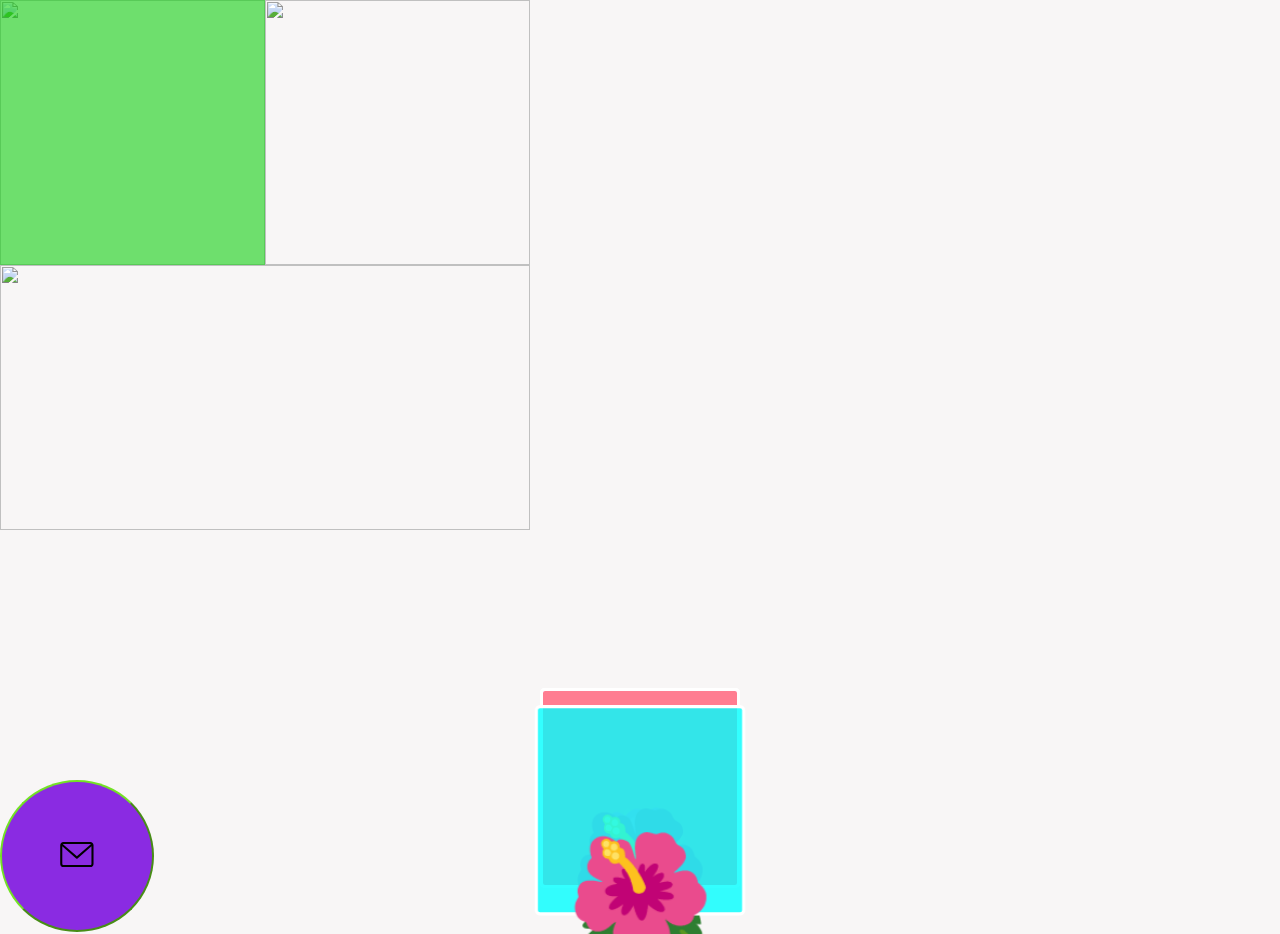
==== commit c26c7088: "исправленное" ====
--- a/index.html
+++ b/index.html
@@ -44,26 +44,7 @@
 
     <!--------------------------------- JUMPING BUTTON--------------------------------->
 
-    <!---------------------------------------- HERO------------------------------------->
-
-    <section>
-      <div class="hero">
-        <img src="./images/Rectangle.png" width="1440" height="480" alt="" />
-        <h2 class="hero-title">
-          Stay connected with fast, reliable, whole-home wifi.
-        </h2>
-        <button class="hero-btn">goodbye dead spots</button>
-      </div>
-    </section>
-
-    <!-- <section class="dead-spots">
-        <h2 class="dead-spots-title"></h2>
-        <p class="dead-spots-label">Stay connected with fast, reliable, whole-home wifi.</p>
-        <button class="dead-spots-btn">goodbye dead spots</button>
-		<img src="./images/Rectangle.png" alt="img">	
-	</section> -->
-    <!---------------------------------------- HERO------------------------------------->
-
+    
     <div id="cube">
 <div class="side1"><p>&#127803;</p></div>
 <div class="side2"><p>&#127802;</p></div>
--- a/css/styles.css
+++ b/css/styles.css
@@ -70,12 +70,12 @@
   height: 265px;
   background: rgba(0, 0, 0, 0.6);
   transition: 250ms cubic-bezier(0.4, 0, 0.2, 1);
-}
+} 
 
 /*******************OVERLAY************************/
 
 /*********************JUMPING BUTTON****************/
-@keyframes bouncing {
+ @keyframes bouncing {
   0% {
     bottom: 0;
     box-shadow: 0 0 5px rgba(0, 0, 0, 0.5);
@@ -108,64 +108,9 @@
 }
 /*********************JUMPING BUTTON****************/
 
-/* ********************hero************************/
-
-section {
-  position: relative;
-  display: block;
-  width: 1440px;
-}
-
-.hero {
-  position: absolute;
-  display: block;
-  top: 0;
-  left: 0;
-  padding: 0;
-  justify-content: center;
-  background-size: cover;
-  background-position: 100%;
-  margin-top: 250px;
-
-  font-size: 50px;
-  line-height: 1.2;
-  color: #0a0a0a;
-}
-
-.hero-title {
-  position: absolute;
-  top: 0;
-  left: 0;
-  margin-left: 422px;
-  margin-right: 422px;
-  margin-top: 110px;
-  font-family: "Roboto";
-  font-style: normal;
-  font-weight: 400;
-  font-size: 50px;
-  line-height: 1.2;
-  color: white;
-}
-
-.hero-btn {
-  position: absolute;
-  top: 0;
-  left: calc(50% - 160px / 2);
-  margin-top: 314px;
-  font-family: "Roboto";
-  font-style: normal;
-  font-weight: 700;
-  font-size: 14px;
-  line-height: 1;
-  letter-spacing: 0.11px;
-  color: #ffffff;
-  padding: 19px 37px;
-  background-color: #2468ff;
-  border-color: #2468ff;
-}
-/* ********************hero************************/
-
-*{
+
+
+ *{
 box-sizing:border-box;
 }
 body{
@@ -995,6 +940,8 @@
 100%{
 transform:translateY(-70%);
 }
-}
+} 
 
 /* /////////////////////////CUBE//////////////////////////////// */
+
+
